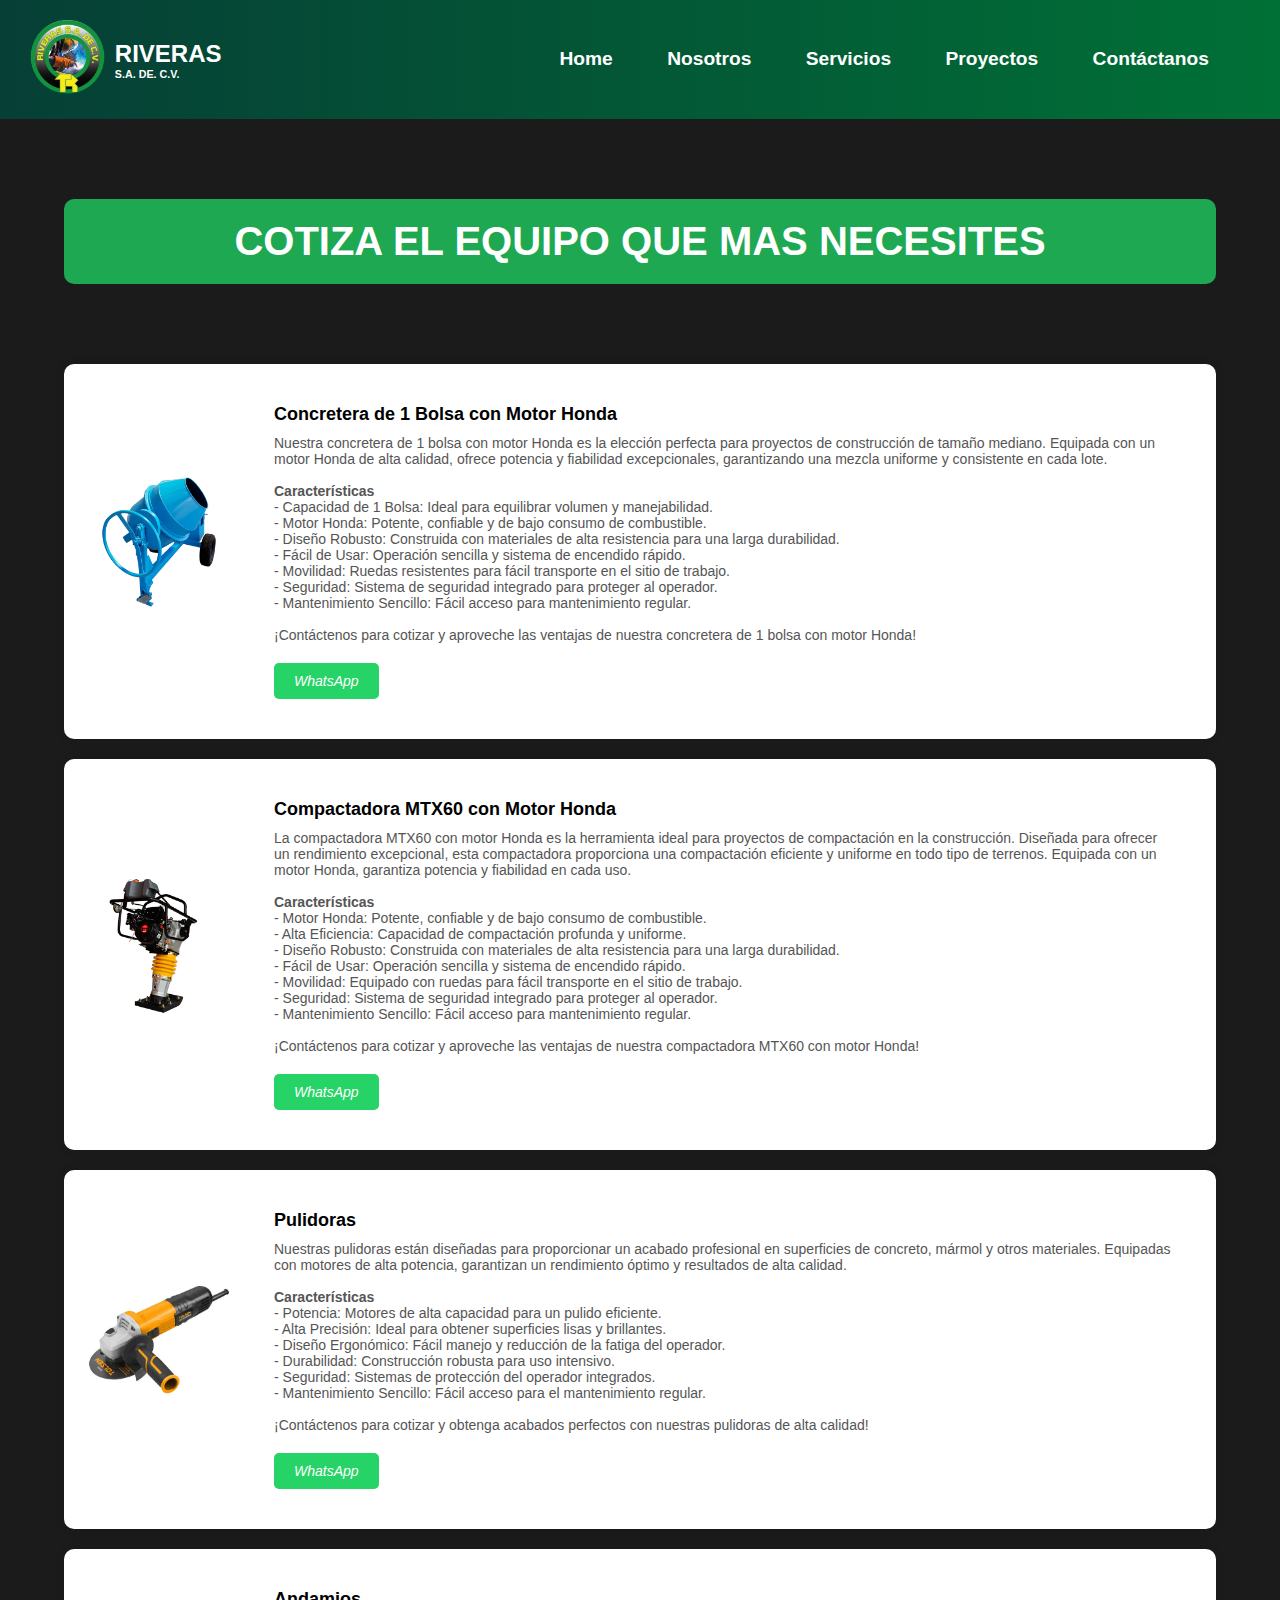
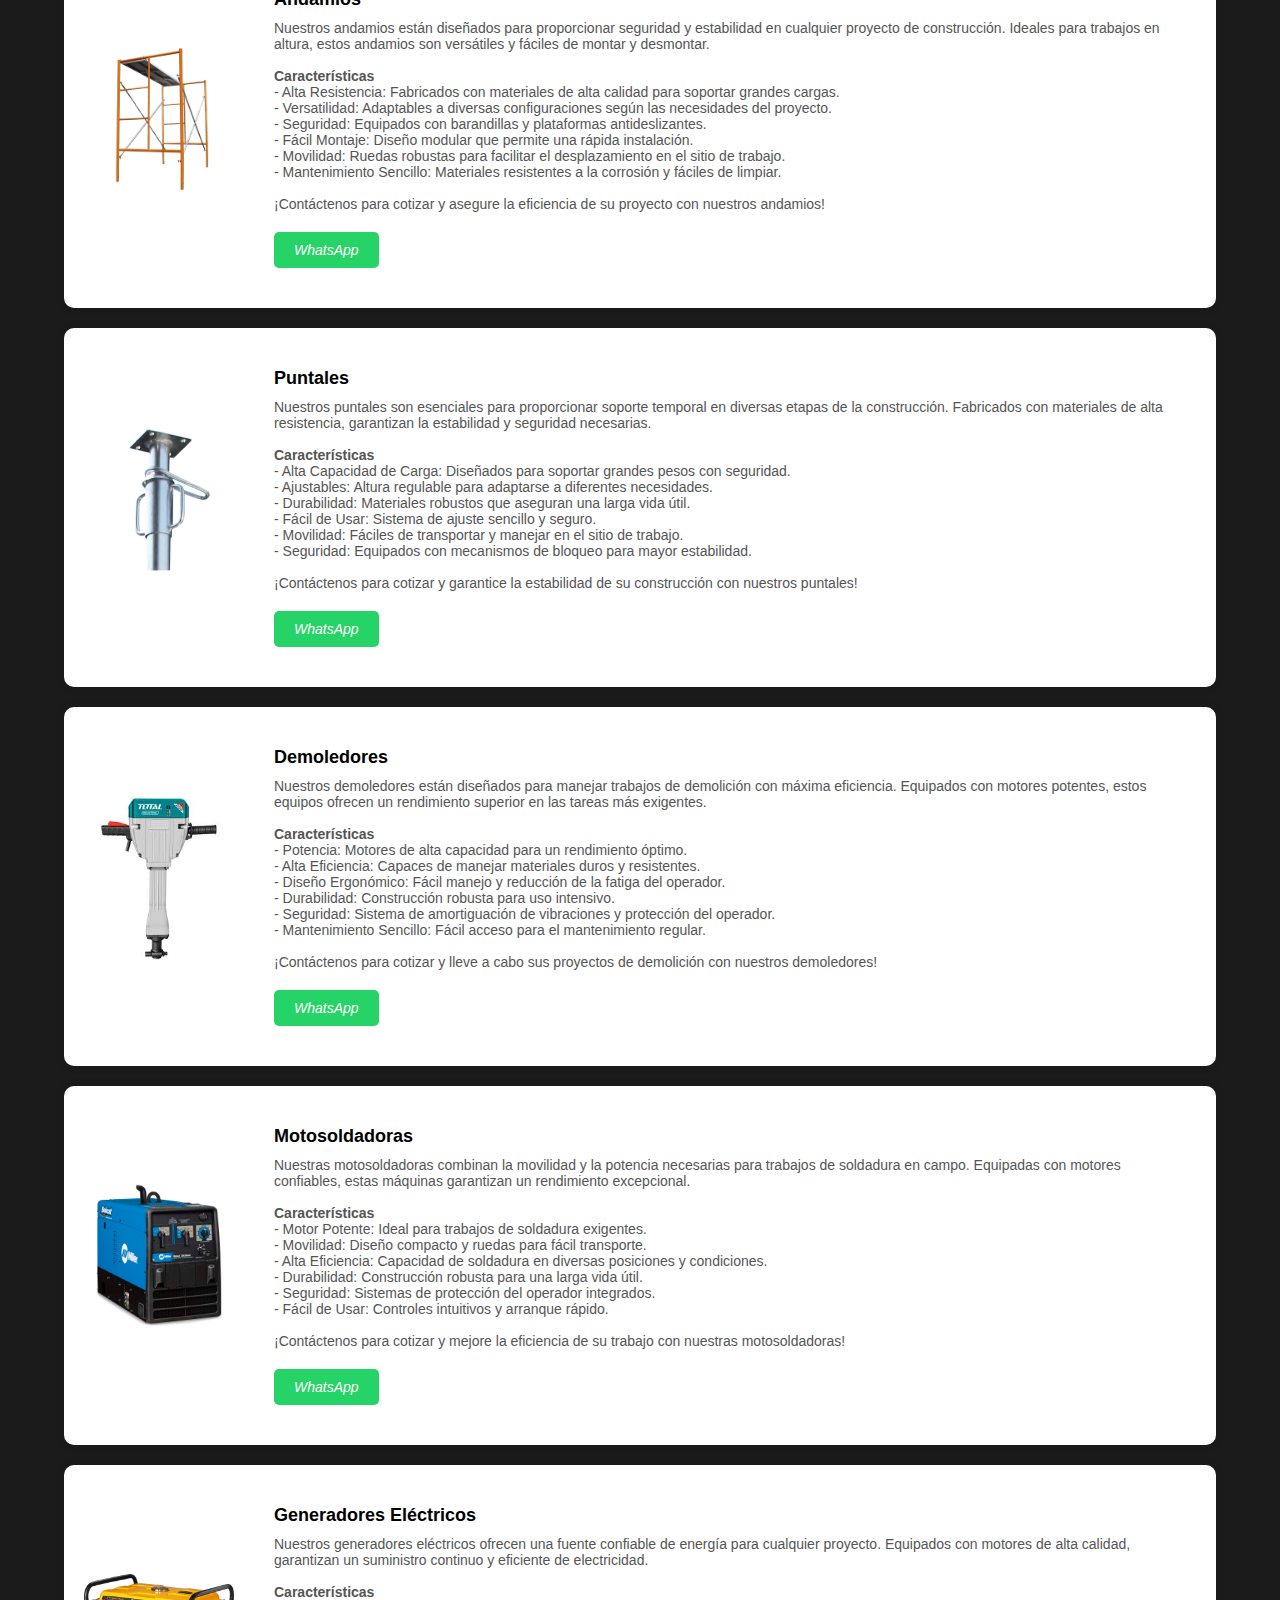
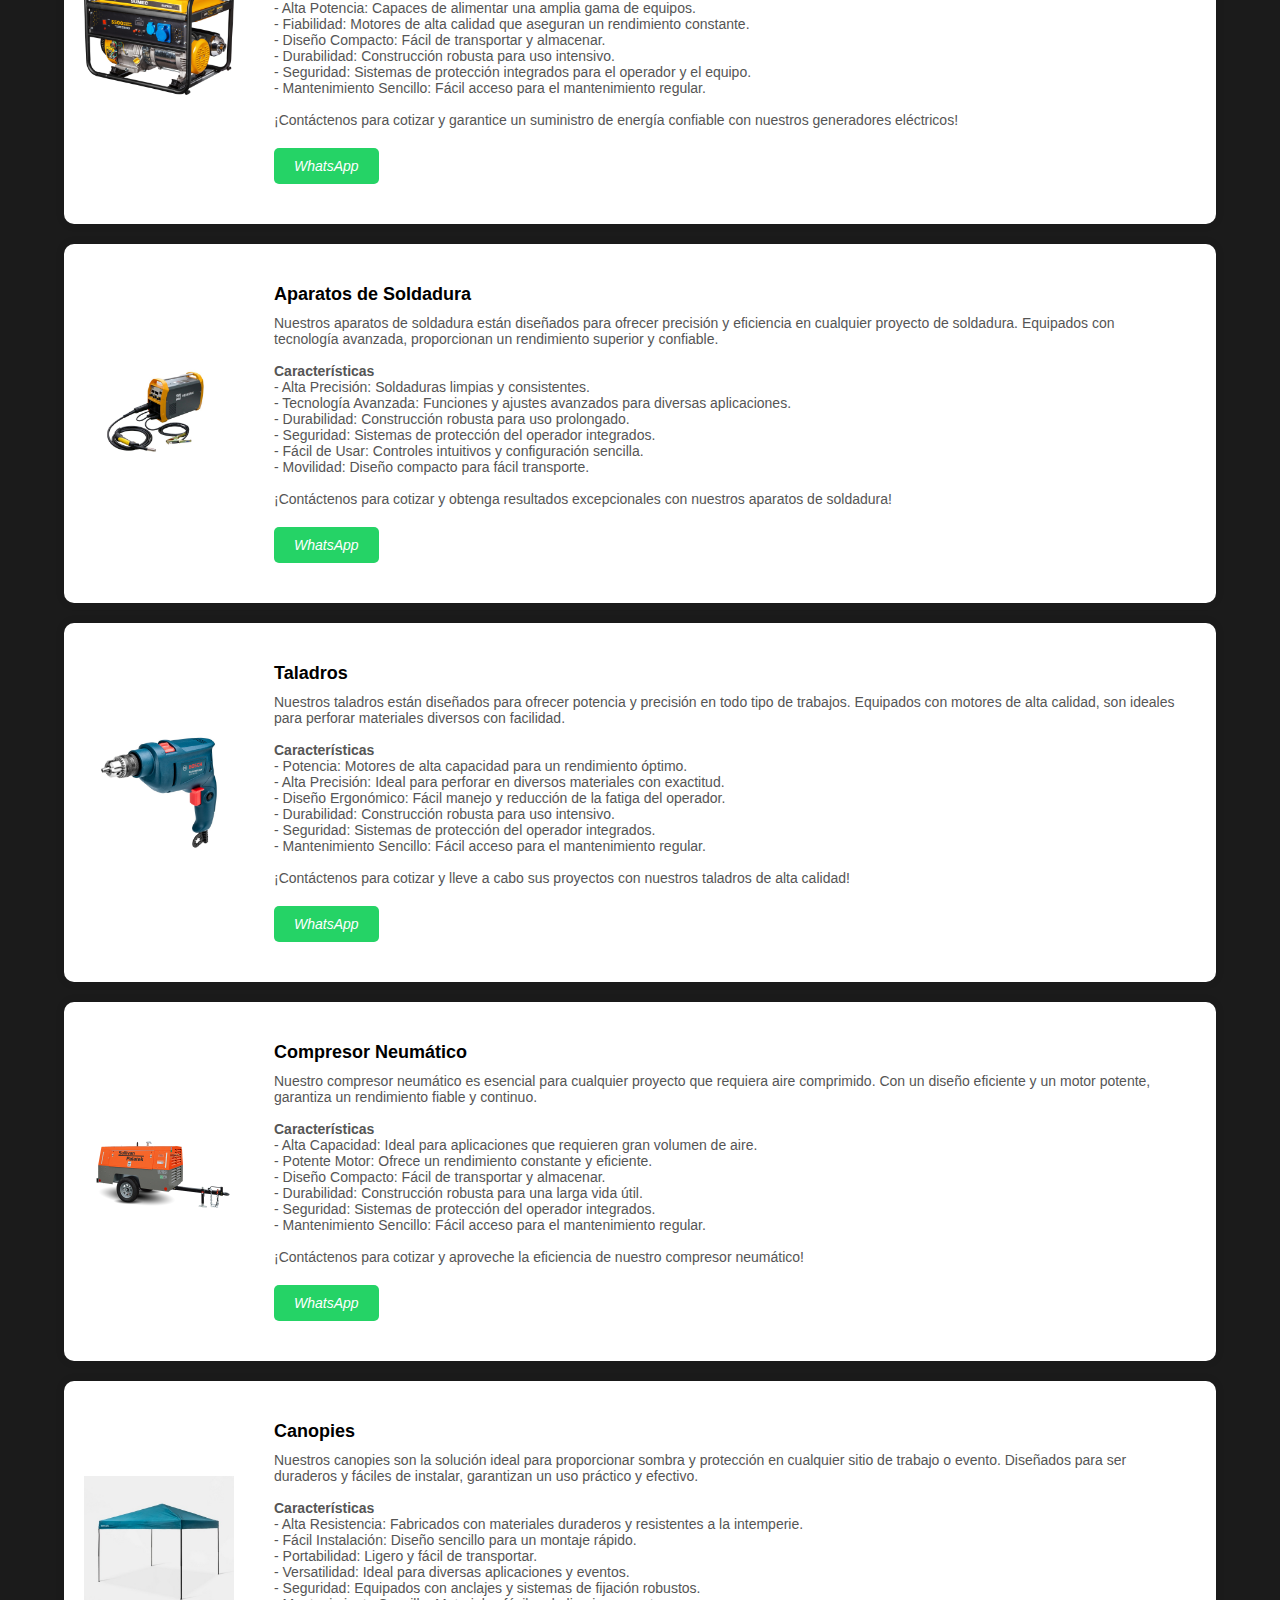
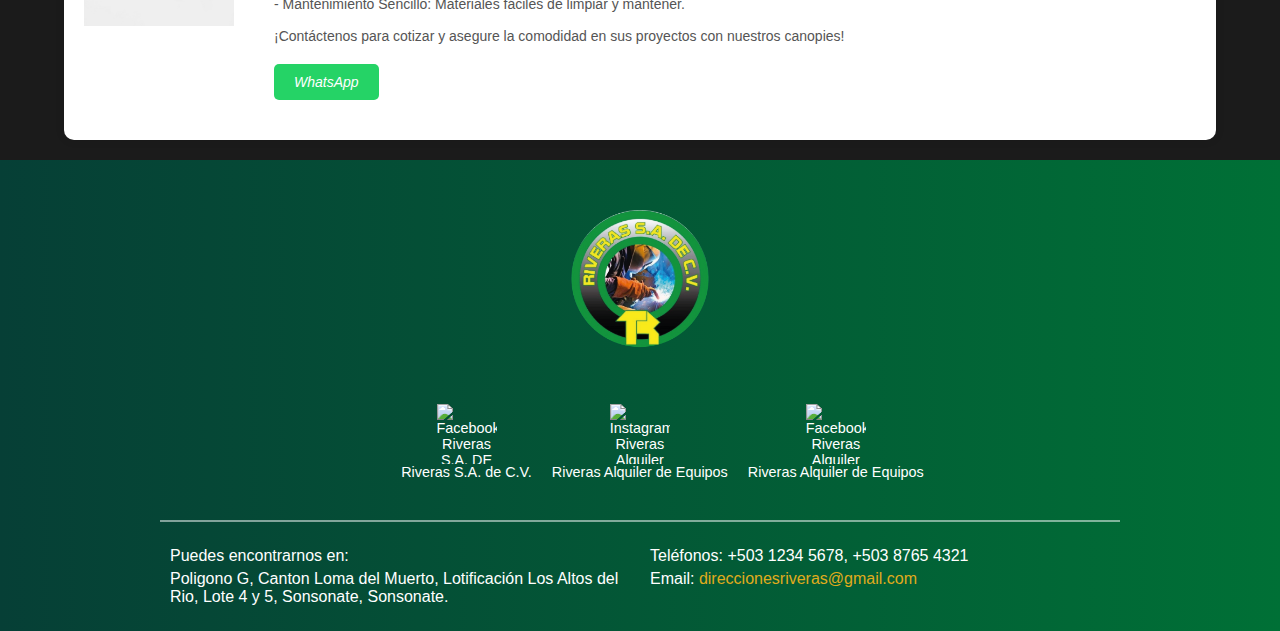
==== Modelo/alquileres.html @ 3aa7b499 "prueba" ====
<!DOCTYPE html>
<html lang="es">
<head>
    <meta charset="UTF-8">
    <meta name="viewport" content="width=device-width, initial-scale=1.0">
    <title>Cotiza el equipo que más necesites</title>
    <link rel="stylesheet" href="/Vista/css/alquileres.css">
    <link rel="stylesheet" href="/Vista/css/navbar&footer.css">
    <script src="https://kit.fontawesome.com/2e0e9e5357.js" crossorigin="anonymous"></script>
</head>
<body>

    <!-- BARRA DE NAVEGACION -->
<header class="header">
    <nav class="navbar">
        <div class="logo-container">
            <a href="/index.html">
                <img src="/Vista/img/logo.png" alt="Logo CR" class="logo">
            </a>
            <div class="nombre_logo">
                <h2 class="nombre_logo_1">RIVERAS</h2>
                <h6 class="nombre_logo_2">S.A. DE. C.V.</h6>
            </div>
        </div>
        <input type="checkbox" id="menu_hamburguesa" class="menu_hamburguesa">
        <label class="labe_hamburguesa" for="menu_hamburguesa">
            <svg xmlns="http://www.w3.org/2000/svg" width="35" height="35" fill="currentColor" class="list_icon" viewBox="0 0 16 16">
                <path fill-rule="evenodd" d="M2.5 12a.5.5 0 0 1 .5-.5h10a.5.5 0 0 1 0 1H3a.5.5 0 0 1-.5-.5zm0-4a.5.5 0 0 1 .5-.5h10a.5.5 0 0 1 0 1H3a.5.5 0 0 1-.5-.5zm0-4a.5.5 0 0 1 .5-.5h10a.5.5 0 0 1 0 1H3a.5.5 0 0 1-.5-.5z"/>
            </svg>
        </label>
        <ul class="ul_links">
            <li class="li_links"><a href="/index.html" class="link">Home</a></li>
            <li class="li_links"><a href="/Modelo/nosotros.html" class="link">Nosotros</a></li>
            <li class="li_links"><a href="/index.html#btservicios" class="link">Servicios</a></li>
            <li class="li_links"><a href="/index.html#btproyectos" class="link">Proyectos</a></li>
            <li class="li_links"><a href="#btfooter" class="link">Contáctanos</a></li>
        </ul>
    </nav>
</header>
<!-- FIN DE BARRA DE NAVEGACION -->

    <div class="container">
        <h1>COTIZA EL EQUIPO QUE MAS NECESITES</h1>

        <div class="card">
            <img src="/Vista/img/concretera.jpg" alt="Imagen Máquina 1">
            <div class="card-content">
                <h2>Concretera de 1 Bolsa con Motor Honda</h2>
                <p> Nuestra concretera de 1 bolsa con motor Honda es la elección perfecta para proyectos de construcción de tamaño mediano. Equipada con un motor Honda de alta calidad, ofrece potencia y fiabilidad excepcionales, garantizando una mezcla uniforme y consistente en cada lote. <br><br>
                    
                    <b>Características</b><br>
                    
                    - Capacidad de 1 Bolsa: Ideal para equilibrar volumen y manejabilidad. <br>
                    - Motor Honda: Potente, confiable y de bajo consumo de combustible. <br>
                    - Diseño Robusto: Construida con materiales de alta resistencia para una larga durabilidad. <br>
                    - Fácil de Usar: Operación sencilla y sistema de encendido rápido. <br>
                    - Movilidad: Ruedas resistentes para fácil transporte en el sitio de trabajo. <br>
                    - Seguridad: Sistema de seguridad integrado para proteger al operador. <br>
                    - Mantenimiento Sencillo: Fácil acceso para mantenimiento regular. <br><br>
                    
                    ¡Contáctenos para cotizar y aproveche las ventajas de nuestra concretera de 1 bolsa con motor Honda!</p>
                <a href="https://wa.link/s5z7ou" class="whatsapp-button"><i class="fa-brands fa-whatsapp"> WhatsApp</i></a>
            </div>
        </div>

        <div class="card">
            <img src="/Vista/img/Compactadora.png" alt="Imagen Máquina 2">
            <div class="card-content">
                <h2>Compactadora MTX60 con Motor Honda</h2>
<p> La compactadora MTX60 con motor Honda es la herramienta ideal para proyectos de compactación en la construcción. Diseñada para ofrecer un rendimiento excepcional, esta compactadora proporciona una compactación eficiente y uniforme en todo tipo de terrenos. Equipada con un motor Honda, garantiza potencia y fiabilidad en cada uso. <br><br>
    
    <b>Características</b><br>
    
    - Motor Honda: Potente, confiable y de bajo consumo de combustible. <br>
    - Alta Eficiencia: Capacidad de compactación profunda y uniforme. <br>
    - Diseño Robusto: Construida con materiales de alta resistencia para una larga durabilidad. <br>
    - Fácil de Usar: Operación sencilla y sistema de encendido rápido. <br>
    - Movilidad: Equipado con ruedas para fácil transporte en el sitio de trabajo. <br>
    - Seguridad: Sistema de seguridad integrado para proteger al operador. <br>
    - Mantenimiento Sencillo: Fácil acceso para mantenimiento regular. <br><br>
    
    ¡Contáctenos para cotizar y aproveche las ventajas de nuestra compactadora MTX60 con motor Honda!</p>

    <a href="https://wa.link/s5z7ou" class="whatsapp-button"><i class="fa-brands fa-whatsapp"> WhatsApp</i></a>
            </div>
        </div>

        <div class="card">
            <img src="/Vista/img/pulidora.jpg" alt="Imagen Máquina 3">
            <div class="card-content">
                <h2>Pulidoras</h2>
<p> Nuestras pulidoras están diseñadas para proporcionar un acabado profesional en superficies de concreto, mármol y otros materiales. Equipadas con motores de alta potencia, garantizan un rendimiento óptimo y resultados de alta calidad. <br><br>
    
    <b>Características</b><br>
    
    - Potencia: Motores de alta capacidad para un pulido eficiente. <br>
    - Alta Precisión: Ideal para obtener superficies lisas y brillantes. <br>
    - Diseño Ergonómico: Fácil manejo y reducción de la fatiga del operador. <br>
    - Durabilidad: Construcción robusta para uso intensivo. <br>
    - Seguridad: Sistemas de protección del operador integrados. <br>
    - Mantenimiento Sencillo: Fácil acceso para el mantenimiento regular. <br><br>
    
    ¡Contáctenos para cotizar y obtenga acabados perfectos con nuestras pulidoras de alta calidad!</p>

    <a href="https://wa.link/s5z7ou" class="whatsapp-button"><i class="fa-brands fa-whatsapp"> WhatsApp</i></a>
            </div>
        </div>

        <div class="card">
            <img src="/Vista/img/andamio.jpg" alt="Imagen Máquina 3">
            <div class="card-content">
                <h2>Andamios</h2>
<p> Nuestros andamios están diseñados para proporcionar seguridad y estabilidad en cualquier proyecto de construcción. Ideales para trabajos en altura, estos andamios son versátiles y fáciles de montar y desmontar. <br><br>
    
    <b>Características</b><br>
    
    - Alta Resistencia: Fabricados con materiales de alta calidad para soportar grandes cargas. <br>
    - Versatilidad: Adaptables a diversas configuraciones según las necesidades del proyecto. <br>
    - Seguridad: Equipados con barandillas y plataformas antideslizantes. <br>
    - Fácil Montaje: Diseño modular que permite una rápida instalación. <br>
    - Movilidad: Ruedas robustas para facilitar el desplazamiento en el sitio de trabajo. <br>
    - Mantenimiento Sencillo: Materiales resistentes a la corrosión y fáciles de limpiar. <br><br>
    
    ¡Contáctenos para cotizar y asegure la eficiencia de su proyecto con nuestros andamios!</p>


    <a href="https://wa.link/s5z7ou" class="whatsapp-button"><i class="fa-brands fa-whatsapp"> WhatsApp</i></a>
            </div>
        </div>

        <div class="card">
            <img src="/Vista/img/puntal.png" alt="Imagen Máquina 3">
            <div class="card-content">
                <h2>Puntales</h2>
<p> Nuestros puntales son esenciales para proporcionar soporte temporal en diversas etapas de la construcción. Fabricados con materiales de alta resistencia, garantizan la estabilidad y seguridad necesarias. <br><br>
    
    <b>Características</b><br>
    
    - Alta Capacidad de Carga: Diseñados para soportar grandes pesos con seguridad. <br>
    - Ajustables: Altura regulable para adaptarse a diferentes necesidades. <br>
    - Durabilidad: Materiales robustos que aseguran una larga vida útil. <br>
    - Fácil de Usar: Sistema de ajuste sencillo y seguro. <br>
    - Movilidad: Fáciles de transportar y manejar en el sitio de trabajo. <br>
    - Seguridad: Equipados con mecanismos de bloqueo para mayor estabilidad. <br><br>
    
    ¡Contáctenos para cotizar y garantice la estabilidad de su construcción con nuestros puntales!</p>


    <a href="https://wa.link/s5z7ou" class="whatsapp-button"><i class="fa-brands fa-whatsapp"> WhatsApp</i></a>
            </div>
        </div>

        <div class="card">
            <img src="/Vista/img/demoledor.jpg" alt="Imagen Máquina 3">
            <div class="card-content">
                <h2>Demoledores</h2>
<p> Nuestros demoledores están diseñados para manejar trabajos de demolición con máxima eficiencia. Equipados con motores potentes, estos equipos ofrecen un rendimiento superior en las tareas más exigentes. <br><br>
    
    <b>Características</b><br>
    
    - Potencia: Motores de alta capacidad para un rendimiento óptimo. <br>
    - Alta Eficiencia: Capaces de manejar materiales duros y resistentes. <br>
    - Diseño Ergonómico: Fácil manejo y reducción de la fatiga del operador. <br>
    - Durabilidad: Construcción robusta para uso intensivo. <br>
    - Seguridad: Sistema de amortiguación de vibraciones y protección del operador. <br>
    - Mantenimiento Sencillo: Fácil acceso para el mantenimiento regular. <br><br>
    
    ¡Contáctenos para cotizar y lleve a cabo sus proyectos de demolición con nuestros demoledores!</p>


    <a href="https://wa.link/s5z7ou" class="whatsapp-button"><i class="fa-brands fa-whatsapp"> WhatsApp</i></a>
            </div>
        </div>

        <div class="card">
            <img src="/Vista/img/motosoldadora.jpg" alt="Imagen Máquina 3">
            <div class="card-content">
                <h2>Motosoldadoras</h2>
<p> Nuestras motosoldadoras combinan la movilidad y la potencia necesarias para trabajos de soldadura en campo. Equipadas con motores confiables, estas máquinas garantizan un rendimiento excepcional. <br><br>
    
    <b>Características</b><br>
    
    - Motor Potente: Ideal para trabajos de soldadura exigentes. <br>
    - Movilidad: Diseño compacto y ruedas para fácil transporte. <br>
    - Alta Eficiencia: Capacidad de soldadura en diversas posiciones y condiciones. <br>
    - Durabilidad: Construcción robusta para una larga vida útil. <br>
    - Seguridad: Sistemas de protección del operador integrados. <br>
    - Fácil de Usar: Controles intuitivos y arranque rápido. <br><br>
    
    ¡Contáctenos para cotizar y mejore la eficiencia de su trabajo con nuestras motosoldadoras!</p>


    <a href="https://wa.link/s5z7ou" class="whatsapp-button"><i class="fa-brands fa-whatsapp"> WhatsApp</i></a>
            </div>
        </div>

        <div class="card">
            <img src="/Vista/img/generadorelectrico.jpg" alt="Imagen Máquina 3">
            <div class="card-content">
                <h2>Generadores Eléctricos</h2>
<p> Nuestros generadores eléctricos ofrecen una fuente confiable de energía para cualquier proyecto. Equipados con motores de alta calidad, garantizan un suministro continuo y eficiente de electricidad. <br><br>
    
    <b>Características</b><br>
    
    - Alta Potencia: Capaces de alimentar una amplia gama de equipos. <br>
    - Fiabilidad: Motores de alta calidad que aseguran un rendimiento constante. <br>
    - Diseño Compacto: Fácil de transportar y almacenar. <br>
    - Durabilidad: Construcción robusta para uso intensivo. <br>
    - Seguridad: Sistemas de protección integrados para el operador y el equipo. <br>
    - Mantenimiento Sencillo: Fácil acceso para el mantenimiento regular. <br><br>
    
    ¡Contáctenos para cotizar y garantice un suministro de energía confiable con nuestros generadores eléctricos!</p>


    <a href="https://wa.link/s5z7ou" class="whatsapp-button"><i class="fa-brands fa-whatsapp"> WhatsApp</i></a>
            </div>
        </div>

        <div class="card">
            <img src="/Vista/img/aparatodesoldadura.jpg" alt="Imagen Máquina 3">
            <div class="card-content">
                <h2>Aparatos de Soldadura</h2>
<p> Nuestros aparatos de soldadura están diseñados para ofrecer precisión y eficiencia en cualquier proyecto de soldadura. Equipados con tecnología avanzada, proporcionan un rendimiento superior y confiable. <br><br>
    
    <b>Características</b><br>
    
    - Alta Precisión: Soldaduras limpias y consistentes. <br>
    - Tecnología Avanzada: Funciones y ajustes avanzados para diversas aplicaciones. <br>
    - Durabilidad: Construcción robusta para uso prolongado. <br>
    - Seguridad: Sistemas de protección del operador integrados. <br>
    - Fácil de Usar: Controles intuitivos y configuración sencilla. <br>
    - Movilidad: Diseño compacto para fácil transporte. <br><br>
    
    ¡Contáctenos para cotizar y obtenga resultados excepcionales con nuestros aparatos de soldadura!</p>


    <a href="https://wa.link/s5z7ou" class="whatsapp-button"><i class="fa-brands fa-whatsapp"> WhatsApp</i></a>
            </div>
        </div>

        <div class="card">
            <img src="/Vista/img/taladro.jpg" alt="Imagen Máquina 3">
            <div class="card-content">
                <h2>Taladros</h2>
<p> Nuestros taladros están diseñados para ofrecer potencia y precisión en todo tipo de trabajos. Equipados con motores de alta calidad, son ideales para perforar materiales diversos con facilidad. <br><br>
    
    <b>Características</b><br>
    
    - Potencia: Motores de alta capacidad para un rendimiento óptimo. <br>
    - Alta Precisión: Ideal para perforar en diversos materiales con exactitud. <br>
    - Diseño Ergonómico: Fácil manejo y reducción de la fatiga del operador. <br>
    - Durabilidad: Construcción robusta para uso intensivo. <br>
    - Seguridad: Sistemas de protección del operador integrados. <br>
    - Mantenimiento Sencillo: Fácil acceso para el mantenimiento regular. <br><br>
    
    ¡Contáctenos para cotizar y lleve a cabo sus proyectos con nuestros taladros de alta calidad!</p>


    <a href="https://wa.link/s5z7ou" class="whatsapp-button"><i class="fa-brands fa-whatsapp"> WhatsApp</i></a>
            </div>
        </div>

        <div class="card">
            <img src="/Vista/img/compresorneumatico.jpg" alt="Imagen Máquina 3">
            <div class="card-content">
                <h2>Compresor Neumático</h2>
<p> Nuestro compresor neumático es esencial para cualquier proyecto que requiera aire comprimido. Con un diseño eficiente y un motor potente, garantiza un rendimiento fiable y continuo. <br><br>
    
    <b>Características</b><br>
    
    - Alta Capacidad: Ideal para aplicaciones que requieren gran volumen de aire. <br>
    - Potente Motor: Ofrece un rendimiento constante y eficiente. <br>
    - Diseño Compacto: Fácil de transportar y almacenar. <br>
    - Durabilidad: Construcción robusta para una larga vida útil. <br>
    - Seguridad: Sistemas de protección del operador integrados. <br>
    - Mantenimiento Sencillo: Fácil acceso para el mantenimiento regular. <br><br>
    
    ¡Contáctenos para cotizar y aproveche la eficiencia de nuestro compresor neumático!</p>


    <a href="https://wa.link/s5z7ou" class="whatsapp-button"><i class="fa-brands fa-whatsapp"> WhatsApp</i></a>
            </div>
        </div>

        <div class="card">
            <img src="/Vista/img/canopy.jpg" alt="Imagen Máquina 3">
            <div class="card-content">
                <h2>Canopies</h2>
<p> Nuestros canopies son la solución ideal para proporcionar sombra y protección en cualquier sitio de trabajo o evento. Diseñados para ser duraderos y fáciles de instalar, garantizan un uso práctico y efectivo. <br><br>
    
    <b>Características</b><br>
    
    - Alta Resistencia: Fabricados con materiales duraderos y resistentes a la intemperie. <br>
    - Fácil Instalación: Diseño sencillo para un montaje rápido. <br>
    - Portabilidad: Ligero y fácil de transportar. <br>
    - Versatilidad: Ideal para diversas aplicaciones y eventos. <br>
    - Seguridad: Equipados con anclajes y sistemas de fijación robustos. <br>
    - Mantenimiento Sencillo: Materiales fáciles de limpiar y mantener. <br><br>
    
    ¡Contáctenos para cotizar y asegure la comodidad en sus proyectos con nuestros canopies!</p>


    <a href="https://wa.link/s5z7ou" class="whatsapp-button"><i class="fa-brands fa-whatsapp"> WhatsApp</i></a>
            </div>
        </div>

    </div>

    <!-- FOOTER -->
<footer id="btfooter" class="footer">
    <div class="footer-container">
        <div class="footer-logo">
            <img src="/Vista/img/logo.png" alt="Logo de la Empresa">
        </div>
        <div class="footer-social">
            <a href="https://www.facebook.com/profile.php?id=100083437266198" target="_blank" class="social-link">
                <img src="https://img.icons8.com/fluent/48/000000/facebook-new.png" alt="Facebook Riveras S.A. DE C.V." class="social-icon">
                <span>Riveras S.A. de C.V.</span>
            </a>
            <a href="https://www.instagram.com/equiporiveras.sv/" target="_blank" class="social-link">
                <img src="https://img.icons8.com/fluent/48/000000/instagram-new.png" alt="Instagram Riveras Alquiler de Equipos" class="social-icon">
                <span>Riveras Alquiler de Equipos</span>
            </a>
            <a href="https://www.facebook.com/profile.php?id=100063770133255" target="_blank" class="social-link">
                <img src="https://img.icons8.com/fluent/48/000000/facebook-new.png" alt="Facebook Riveras Alquiler de Equipos" class="social-icon">
                <span>Riveras Alquiler de Equipos</span>
            </a>
            
        </div>
        <div class="footer-divider"></div>
        <div class="footer-contact">
            <div class="footer-address">
                <p>Puedes encontrarnos en:</p>
                <p>Poligono G, Canton Loma del Muerto, Lotificación Los Altos del Rio, Lote 4 y 5, Sonsonate, Sonsonate.</p>
            </div>
            <div class="footer-contact-info">
                <p>Teléfonos: +503 1234 5678, +503 8765 4321</p>
                <p>Email: <a href="mailto:direccionesriveras@gmail.com">direccionesriveras@gmail.com</a></p>
            </div>
        </div>
    </div>
</footer>
<!-- FIN DEL FOOTER -->

    <script src="/Controlador/alquileres.js"></script>
</body>
</html>
---- Vista/css/alquileres.css ----
* {
    box-sizing: border-box;
    margin: 0;
    padding: 0;
    font-family: Arial, sans-serif;
}

.li_links{
    margin-top: -15px;
}

body {
    background-color: rgb(27, 27, 27);
}

.container {
    width: 90%;
    max-width: 1200px;
    margin: auto;
    text-align: center;
}

h1 {
    margin-top: 80px;
    margin-bottom: 80px;
    font-size: 24px;
    color: #ffffff;
    font-size: 40px;
    font-family: 'Franklin Gothic Medium', 'Arial Narrow', Arial, sans-serif;
    background-color: #1DA851;
    padding: 20px;
    border-radius: 10px;
}

.card {
    background-color: #ffffff;
    margin: 20px 0;
    display: flex;
    flex-direction: column;
    align-items: center;
    padding: 20px;
    box-shadow: 0 0 10px rgba(0, 0, 0, 0.1);
    border-radius: 10px;
}

.card img {
    max-width: 100%;
    height: auto;
    margin-bottom: 20px;
}

.card-content {
    text-align: justify;
    width: 100%;
    margin: 20px;

}

.card-content h2 {
    margin-bottom: 10px;
    font-size: 18px;
}

.card-content p {
    margin-bottom: 20px;
    font-size: 14px;
    color: #555;
}

.whatsapp-button {
    display: inline-flex;
    align-items: center;
    background-color: #25D366;
    color: white;
    padding: 10px 20px;
    text-decoration: none;
    border-radius: 5px;
    font-size: 14px;
    transition: background-color 0.3s ease;
}

.whatsapp-button img {
    margin-left: 10px;
    height: 20px;
    width: 20px;
}

.whatsapp-button:hover {
    background-color: #1DA851;
}

@media (min-width: 768px) {
    .card {
        flex-direction: row;
    }

    .card img {
        max-width: 150px;
        margin-right: 20px;
    }

    .card-content {
        text-align: left;
        width: auto;
    }
}
---- Vista/css/navbar&footer.css ----
/* BARRA DE NAVEGACION */
header {
    background: linear-gradient(to right, #063f36, #007036);
    background-size: cover;
    text-align: center;
    padding: 20px 0;
}

.navbar {
    display: flex;
    justify-content: space-between;
    align-items: center;
    flex-wrap: wrap;
    padding: 0 var(--padding_left_right);
    position: relative;
}

.logo-container {
    display: flex;
    align-items: center;
}

.logo {
    height: 75px;
    margin-right: 10px;
    margin-left: 30px;
}

.nombre_logo {
    display: flex;
    flex-direction: column;
    align-items: flex-start;
}

.nombre_logo_1, .nombre_logo_2 {
    font-family: 'Franklin Gothic Medium', 'Arial Narrow', Arial, sans-serif;
    color: white;
    margin: 0;
}

.list_icon{
    margin-right: 40px;
    color: white;
}
.menu_hamburguesa {
    display: none;
}

.menu_hamburguesa:checked ~ .ul_links {
    height: 100vh; 
    background-color: rgba(0, 0, 0, 0.8); 
    position: fixed; 
    top: 0;
    left: 0;
    width: 100%;
    z-index: 1000; 
    display: flex;
    flex-direction: column;
    justify-content: center;
    align-items: center;
    gap: 3rem;
    overflow: hidden; 
    transition: all .3s;
}

.labe_hamburguesa {
    display: none;
    cursor: pointer;
    z-index: 1001; 
}

.ul_links {
    display: flex;
    flex-direction: row;
    justify-content: center;
    align-items: center;
    gap: 2rem;
    margin-right: 60px;
    margin-top: 15px;
    transition: all .3s;
}

.li_links {
    list-style: none;
}

.link {
    font-size: 1.2rem;
    color: white;
    font-weight: bold;
    text-decoration: none;
    padding: .2rem .7rem;
    transition: all .3s;
}

.link:hover {
    background-color: rgb(43, 43, 43);
    padding: 15px;
    border-radius: 12px;
}

@media (max-width: 957px) {
    .labe_hamburguesa {
        display: block;
    }
    
    .ul_links {
        position: absolute;
        top: var(--altura_header);
        left: 0;
        width: 100%;
        height: 0;
        flex-direction: column;
        justify-content: center;
        align-items: center;
        gap: 3rem;
        margin-right: 0;
        margin-top: 0;
        overflow: hidden;
    }

    .menu_hamburguesa:checked ~ .labe_hamburguesa + .ul_links {
        height: 100vh; 
        background-color: rgba(0, 0, 0, 0.8); 
        position: fixed; 
        top: 0;
        left: 0;
        width: 100%;
        z-index: 1000; 
        display: flex;
        flex-direction: column;
        justify-content: center;
        align-items: center;
        gap: 3rem;
        overflow: hidden; 
        transition: all .3s;
    }

    .link {
        font-size: 3em;
    }
}

@media (max-width: 480px) {
    .logo {
        height: 40px;
    }

    .nombre_logo_1 {
        font-size: 1.2em;
    }

    .nombre_logo_2 {
        font-size: 0.6em;
    }
}
/* FIN DE BARRA DE NAVEGACION */

/* FOOTER */
.footer {
    background: linear-gradient(to right, #063f36, #007036);
    color: white;
    padding: 20px 0;
    text-align: center;
    font-family: Arial, sans-serif;
}

.footer-container {
    display: flex;
    flex-direction: column;
    align-items: center;
    max-width: 1200px;
    margin: 0 auto;
}

.footer-logo img {
    height: 140px;
    width: auto;
    margin-bottom: 50px;
    margin-top: 30px;

}

.footer-social {
    display: flex;
    justify-content: center;
    gap: 20px;
    margin-bottom: 20px;
    margin-left: 45px;
}

.social-link {
    display: flex;
    flex-direction: column;
    align-items: center;
    color: white;
    text-decoration: none;
    font-size: 0.9em;
}

.social-icon {
    height: 60px;
    width: 60px;
    transition: transform 0.3s;
}

.social-link:hover .social-icon {
    transform: scale(1.2);
}

.footer-divider {
    width: 80%;
    border: 1px solid rgba(255, 255, 255, 0.5);
    margin: 20px 0;
}

.footer-contact {
    display: flex;
    justify-content: space-between;
    width: 80%;
    text-align: left;
}

.footer-contact div {
    flex: 1;
    margin: 0 10px;
}

.footer-contact p {
    margin: 5px 0;
}

.footer-contact a {
    color: #e0ac1c;
    text-decoration: none;
    transition: color 0.3s;
}

.footer-contact a:hover {
    color: #ffd700;
}

.footer-contact img {
    vertical-align: middle;
    margin-right: 8px;
}

@media (max-width: 768px) {
    .footer-contact {
        flex-direction: column;
        text-align: center;
    }

    .footer-contact div {
        margin: 10px 0;
    }
}

@media (max-width: 480px) {
    .social-icon {
        height: 45px;
        width: 45px;
    }
}
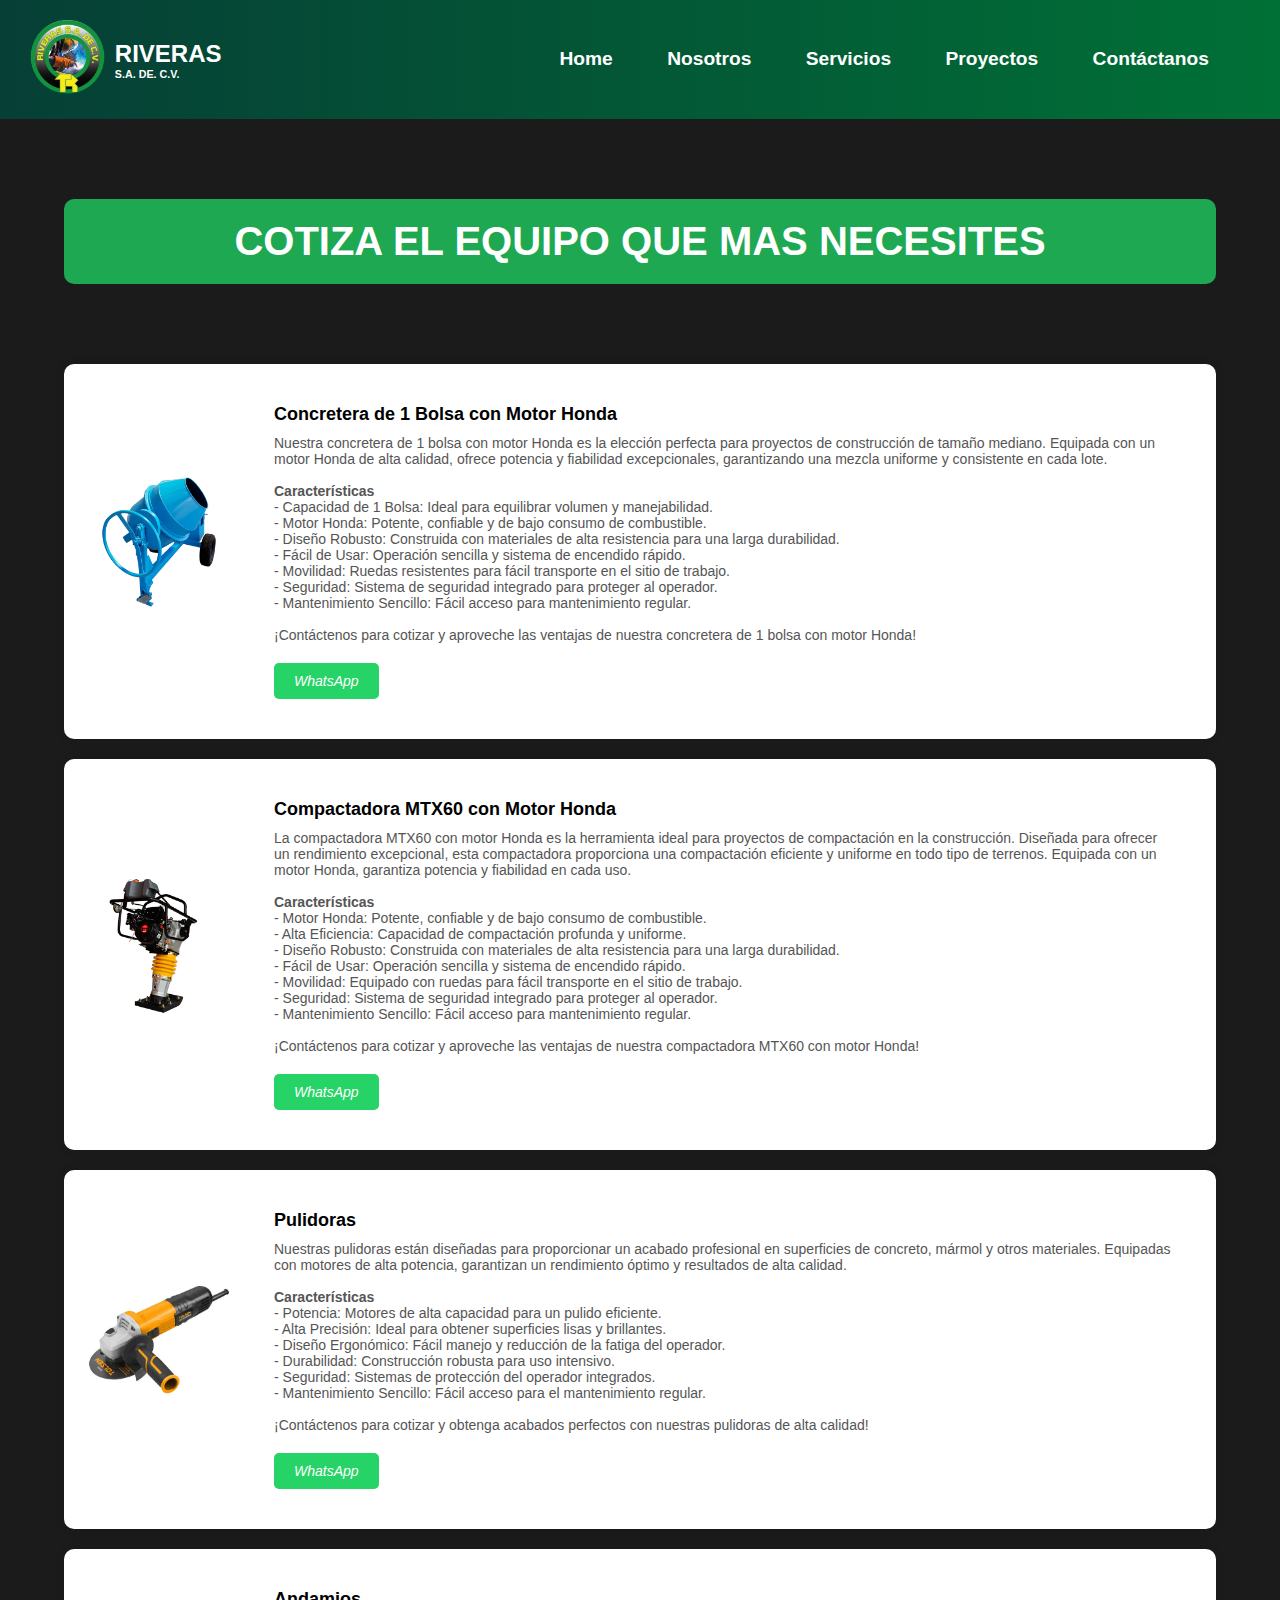
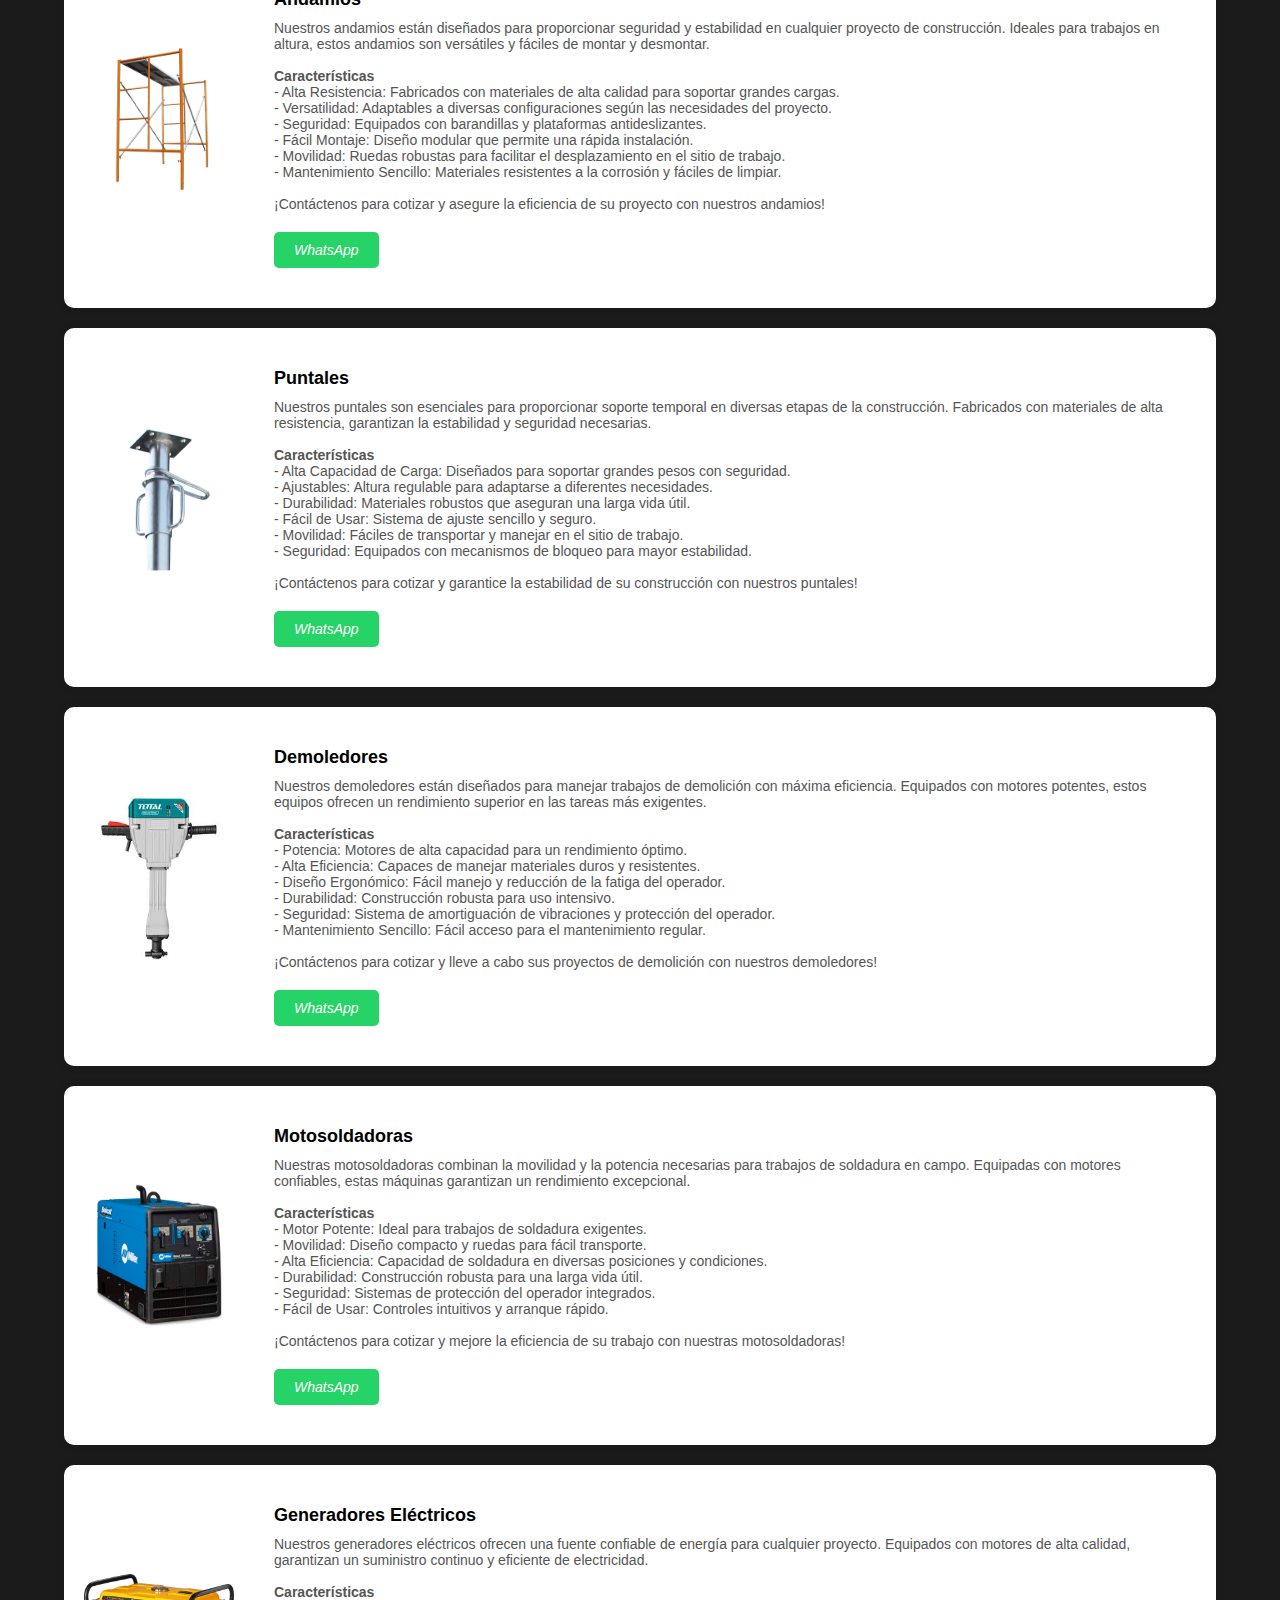
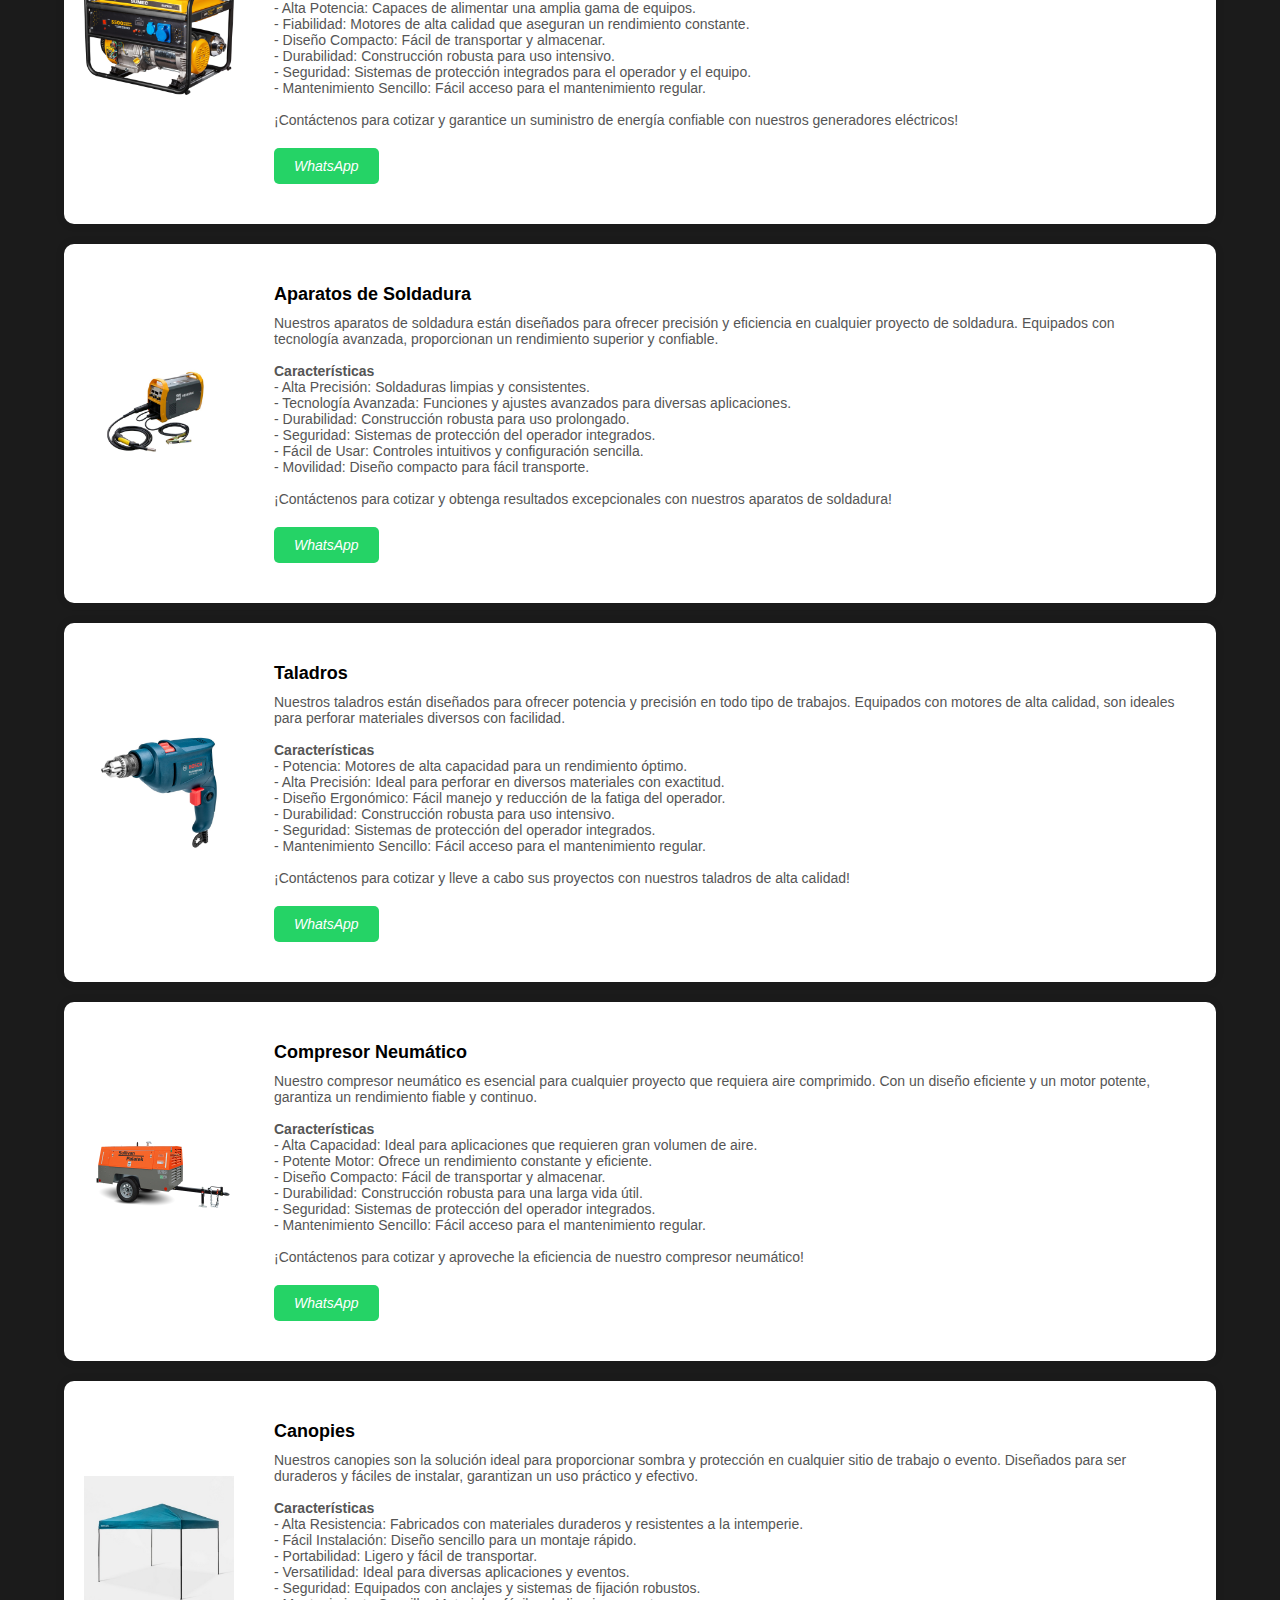
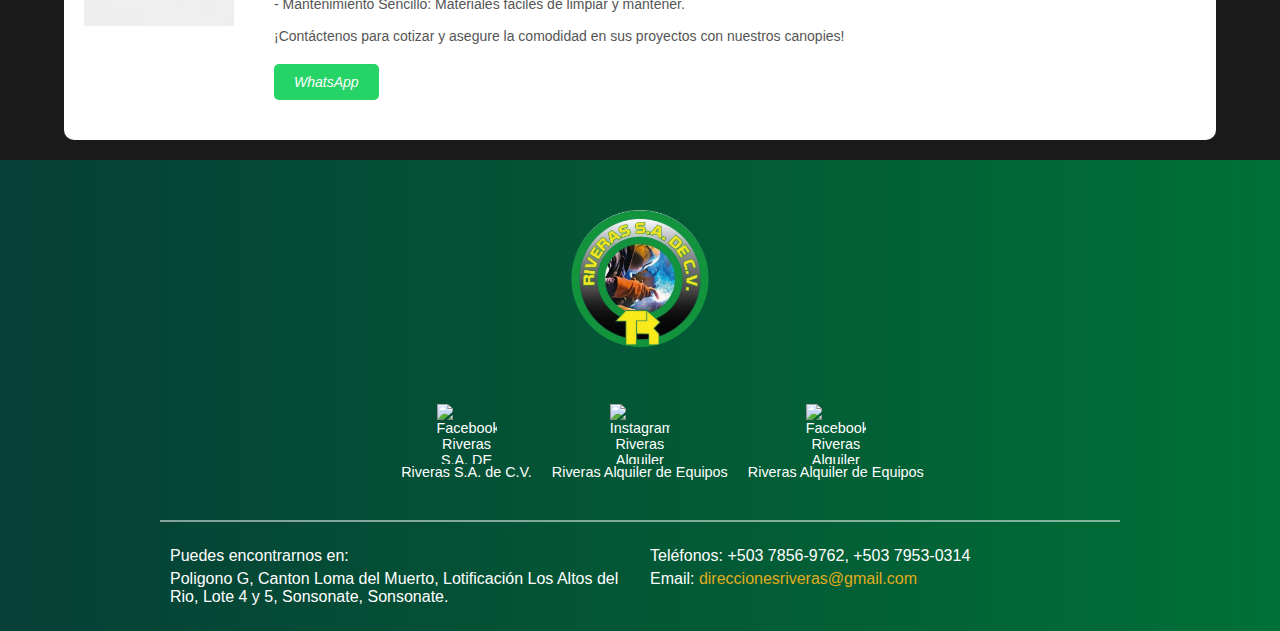
==== commit 6c9365ec: "numeros" ====
--- a/Modelo/alquileres.html
+++ b/Modelo/alquileres.html
@@ -1,347 +1,347 @@
-<!DOCTYPE html>
-<html lang="es">
-<head>
-    <meta charset="UTF-8">
-    <meta name="viewport" content="width=device-width, initial-scale=1.0">
-    <title>Cotiza el equipo que más necesites</title>
-    <link rel="stylesheet" href="/Vista/css/alquileres.css">
-    <link rel="stylesheet" href="/Vista/css/navbar&footer.css">
-    <script src="https://kit.fontawesome.com/2e0e9e5357.js" crossorigin="anonymous"></script>
-</head>
-<body>
-
-    <!-- BARRA DE NAVEGACION -->
-<header class="header">
-    <nav class="navbar">
-        <div class="logo-container">
-            <a href="/index.html">
-                <img src="/Vista/img/logo.png" alt="Logo CR" class="logo">
-            </a>
-            <div class="nombre_logo">
-                <h2 class="nombre_logo_1">RIVERAS</h2>
-                <h6 class="nombre_logo_2">S.A. DE. C.V.</h6>
-            </div>
-        </div>
-        <input type="checkbox" id="menu_hamburguesa" class="menu_hamburguesa">
-        <label class="labe_hamburguesa" for="menu_hamburguesa">
-            <svg xmlns="http://www.w3.org/2000/svg" width="35" height="35" fill="currentColor" class="list_icon" viewBox="0 0 16 16">
-                <path fill-rule="evenodd" d="M2.5 12a.5.5 0 0 1 .5-.5h10a.5.5 0 0 1 0 1H3a.5.5 0 0 1-.5-.5zm0-4a.5.5 0 0 1 .5-.5h10a.5.5 0 0 1 0 1H3a.5.5 0 0 1-.5-.5zm0-4a.5.5 0 0 1 .5-.5h10a.5.5 0 0 1 0 1H3a.5.5 0 0 1-.5-.5z"/>
-            </svg>
-        </label>
-        <ul class="ul_links">
-            <li class="li_links"><a href="/index.html" class="link">Home</a></li>
-            <li class="li_links"><a href="/Modelo/nosotros.html" class="link">Nosotros</a></li>
-            <li class="li_links"><a href="/index.html#btservicios" class="link">Servicios</a></li>
-            <li class="li_links"><a href="/index.html#btproyectos" class="link">Proyectos</a></li>
-            <li class="li_links"><a href="#btfooter" class="link">Contáctanos</a></li>
-        </ul>
-    </nav>
-</header>
-<!-- FIN DE BARRA DE NAVEGACION -->
-
-    <div class="container">
-        <h1>COTIZA EL EQUIPO QUE MAS NECESITES</h1>
-
-        <div class="card">
-            <img src="/Vista/img/concretera.jpg" alt="Imagen Máquina 1">
-            <div class="card-content">
-                <h2>Concretera de 1 Bolsa con Motor Honda</h2>
-                <p> Nuestra concretera de 1 bolsa con motor Honda es la elección perfecta para proyectos de construcción de tamaño mediano. Equipada con un motor Honda de alta calidad, ofrece potencia y fiabilidad excepcionales, garantizando una mezcla uniforme y consistente en cada lote. <br><br>
-                    
-                    <b>Características</b><br>
-                    
-                    - Capacidad de 1 Bolsa: Ideal para equilibrar volumen y manejabilidad. <br>
-                    - Motor Honda: Potente, confiable y de bajo consumo de combustible. <br>
-                    - Diseño Robusto: Construida con materiales de alta resistencia para una larga durabilidad. <br>
-                    - Fácil de Usar: Operación sencilla y sistema de encendido rápido. <br>
-                    - Movilidad: Ruedas resistentes para fácil transporte en el sitio de trabajo. <br>
-                    - Seguridad: Sistema de seguridad integrado para proteger al operador. <br>
-                    - Mantenimiento Sencillo: Fácil acceso para mantenimiento regular. <br><br>
-                    
-                    ¡Contáctenos para cotizar y aproveche las ventajas de nuestra concretera de 1 bolsa con motor Honda!</p>
-                <a href="https://wa.link/s5z7ou" class="whatsapp-button"><i class="fa-brands fa-whatsapp"> WhatsApp</i></a>
-            </div>
-        </div>
-
-        <div class="card">
-            <img src="/Vista/img/Compactadora.png" alt="Imagen Máquina 2">
-            <div class="card-content">
-                <h2>Compactadora MTX60 con Motor Honda</h2>
-<p> La compactadora MTX60 con motor Honda es la herramienta ideal para proyectos de compactación en la construcción. Diseñada para ofrecer un rendimiento excepcional, esta compactadora proporciona una compactación eficiente y uniforme en todo tipo de terrenos. Equipada con un motor Honda, garantiza potencia y fiabilidad en cada uso. <br><br>
-    
-    <b>Características</b><br>
-    
-    - Motor Honda: Potente, confiable y de bajo consumo de combustible. <br>
-    - Alta Eficiencia: Capacidad de compactación profunda y uniforme. <br>
-    - Diseño Robusto: Construida con materiales de alta resistencia para una larga durabilidad. <br>
-    - Fácil de Usar: Operación sencilla y sistema de encendido rápido. <br>
-    - Movilidad: Equipado con ruedas para fácil transporte en el sitio de trabajo. <br>
-    - Seguridad: Sistema de seguridad integrado para proteger al operador. <br>
-    - Mantenimiento Sencillo: Fácil acceso para mantenimiento regular. <br><br>
-    
-    ¡Contáctenos para cotizar y aproveche las ventajas de nuestra compactadora MTX60 con motor Honda!</p>
-
-    <a href="https://wa.link/s5z7ou" class="whatsapp-button"><i class="fa-brands fa-whatsapp"> WhatsApp</i></a>
-            </div>
-        </div>
-
-        <div class="card">
-            <img src="/Vista/img/pulidora.jpg" alt="Imagen Máquina 3">
-            <div class="card-content">
-                <h2>Pulidoras</h2>
-<p> Nuestras pulidoras están diseñadas para proporcionar un acabado profesional en superficies de concreto, mármol y otros materiales. Equipadas con motores de alta potencia, garantizan un rendimiento óptimo y resultados de alta calidad. <br><br>
-    
-    <b>Características</b><br>
-    
-    - Potencia: Motores de alta capacidad para un pulido eficiente. <br>
-    - Alta Precisión: Ideal para obtener superficies lisas y brillantes. <br>
-    - Diseño Ergonómico: Fácil manejo y reducción de la fatiga del operador. <br>
-    - Durabilidad: Construcción robusta para uso intensivo. <br>
-    - Seguridad: Sistemas de protección del operador integrados. <br>
-    - Mantenimiento Sencillo: Fácil acceso para el mantenimiento regular. <br><br>
-    
-    ¡Contáctenos para cotizar y obtenga acabados perfectos con nuestras pulidoras de alta calidad!</p>
-
-    <a href="https://wa.link/s5z7ou" class="whatsapp-button"><i class="fa-brands fa-whatsapp"> WhatsApp</i></a>
-            </div>
-        </div>
-
-        <div class="card">
-            <img src="/Vista/img/andamio.jpg" alt="Imagen Máquina 3">
-            <div class="card-content">
-                <h2>Andamios</h2>
-<p> Nuestros andamios están diseñados para proporcionar seguridad y estabilidad en cualquier proyecto de construcción. Ideales para trabajos en altura, estos andamios son versátiles y fáciles de montar y desmontar. <br><br>
-    
-    <b>Características</b><br>
-    
-    - Alta Resistencia: Fabricados con materiales de alta calidad para soportar grandes cargas. <br>
-    - Versatilidad: Adaptables a diversas configuraciones según las necesidades del proyecto. <br>
-    - Seguridad: Equipados con barandillas y plataformas antideslizantes. <br>
-    - Fácil Montaje: Diseño modular que permite una rápida instalación. <br>
-    - Movilidad: Ruedas robustas para facilitar el desplazamiento en el sitio de trabajo. <br>
-    - Mantenimiento Sencillo: Materiales resistentes a la corrosión y fáciles de limpiar. <br><br>
-    
-    ¡Contáctenos para cotizar y asegure la eficiencia de su proyecto con nuestros andamios!</p>
-
-
-    <a href="https://wa.link/s5z7ou" class="whatsapp-button"><i class="fa-brands fa-whatsapp"> WhatsApp</i></a>
-            </div>
-        </div>
-
-        <div class="card">
-            <img src="/Vista/img/puntal.png" alt="Imagen Máquina 3">
-            <div class="card-content">
-                <h2>Puntales</h2>
-<p> Nuestros puntales son esenciales para proporcionar soporte temporal en diversas etapas de la construcción. Fabricados con materiales de alta resistencia, garantizan la estabilidad y seguridad necesarias. <br><br>
-    
-    <b>Características</b><br>
-    
-    - Alta Capacidad de Carga: Diseñados para soportar grandes pesos con seguridad. <br>
-    - Ajustables: Altura regulable para adaptarse a diferentes necesidades. <br>
-    - Durabilidad: Materiales robustos que aseguran una larga vida útil. <br>
-    - Fácil de Usar: Sistema de ajuste sencillo y seguro. <br>
-    - Movilidad: Fáciles de transportar y manejar en el sitio de trabajo. <br>
-    - Seguridad: Equipados con mecanismos de bloqueo para mayor estabilidad. <br><br>
-    
-    ¡Contáctenos para cotizar y garantice la estabilidad de su construcción con nuestros puntales!</p>
-
-
-    <a href="https://wa.link/s5z7ou" class="whatsapp-button"><i class="fa-brands fa-whatsapp"> WhatsApp</i></a>
-            </div>
-        </div>
-
-        <div class="card">
-            <img src="/Vista/img/demoledor.jpg" alt="Imagen Máquina 3">
-            <div class="card-content">
-                <h2>Demoledores</h2>
-<p> Nuestros demoledores están diseñados para manejar trabajos de demolición con máxima eficiencia. Equipados con motores potentes, estos equipos ofrecen un rendimiento superior en las tareas más exigentes. <br><br>
-    
-    <b>Características</b><br>
-    
-    - Potencia: Motores de alta capacidad para un rendimiento óptimo. <br>
-    - Alta Eficiencia: Capaces de manejar materiales duros y resistentes. <br>
-    - Diseño Ergonómico: Fácil manejo y reducción de la fatiga del operador. <br>
-    - Durabilidad: Construcción robusta para uso intensivo. <br>
-    - Seguridad: Sistema de amortiguación de vibraciones y protección del operador. <br>
-    - Mantenimiento Sencillo: Fácil acceso para el mantenimiento regular. <br><br>
-    
-    ¡Contáctenos para cotizar y lleve a cabo sus proyectos de demolición con nuestros demoledores!</p>
-
-
-    <a href="https://wa.link/s5z7ou" class="whatsapp-button"><i class="fa-brands fa-whatsapp"> WhatsApp</i></a>
-            </div>
-        </div>
-
-        <div class="card">
-            <img src="/Vista/img/motosoldadora.jpg" alt="Imagen Máquina 3">
-            <div class="card-content">
-                <h2>Motosoldadoras</h2>
-<p> Nuestras motosoldadoras combinan la movilidad y la potencia necesarias para trabajos de soldadura en campo. Equipadas con motores confiables, estas máquinas garantizan un rendimiento excepcional. <br><br>
-    
-    <b>Características</b><br>
-    
-    - Motor Potente: Ideal para trabajos de soldadura exigentes. <br>
-    - Movilidad: Diseño compacto y ruedas para fácil transporte. <br>
-    - Alta Eficiencia: Capacidad de soldadura en diversas posiciones y condiciones. <br>
-    - Durabilidad: Construcción robusta para una larga vida útil. <br>
-    - Seguridad: Sistemas de protección del operador integrados. <br>
-    - Fácil de Usar: Controles intuitivos y arranque rápido. <br><br>
-    
-    ¡Contáctenos para cotizar y mejore la eficiencia de su trabajo con nuestras motosoldadoras!</p>
-
-
-    <a href="https://wa.link/s5z7ou" class="whatsapp-button"><i class="fa-brands fa-whatsapp"> WhatsApp</i></a>
-            </div>
-        </div>
-
-        <div class="card">
-            <img src="/Vista/img/generadorelectrico.jpg" alt="Imagen Máquina 3">
-            <div class="card-content">
-                <h2>Generadores Eléctricos</h2>
-<p> Nuestros generadores eléctricos ofrecen una fuente confiable de energía para cualquier proyecto. Equipados con motores de alta calidad, garantizan un suministro continuo y eficiente de electricidad. <br><br>
-    
-    <b>Características</b><br>
-    
-    - Alta Potencia: Capaces de alimentar una amplia gama de equipos. <br>
-    - Fiabilidad: Motores de alta calidad que aseguran un rendimiento constante. <br>
-    - Diseño Compacto: Fácil de transportar y almacenar. <br>
-    - Durabilidad: Construcción robusta para uso intensivo. <br>
-    - Seguridad: Sistemas de protección integrados para el operador y el equipo. <br>
-    - Mantenimiento Sencillo: Fácil acceso para el mantenimiento regular. <br><br>
-    
-    ¡Contáctenos para cotizar y garantice un suministro de energía confiable con nuestros generadores eléctricos!</p>
-
-
-    <a href="https://wa.link/s5z7ou" class="whatsapp-button"><i class="fa-brands fa-whatsapp"> WhatsApp</i></a>
-            </div>
-        </div>
-
-        <div class="card">
-            <img src="/Vista/img/aparatodesoldadura.jpg" alt="Imagen Máquina 3">
-            <div class="card-content">
-                <h2>Aparatos de Soldadura</h2>
-<p> Nuestros aparatos de soldadura están diseñados para ofrecer precisión y eficiencia en cualquier proyecto de soldadura. Equipados con tecnología avanzada, proporcionan un rendimiento superior y confiable. <br><br>
-    
-    <b>Características</b><br>
-    
-    - Alta Precisión: Soldaduras limpias y consistentes. <br>
-    - Tecnología Avanzada: Funciones y ajustes avanzados para diversas aplicaciones. <br>
-    - Durabilidad: Construcción robusta para uso prolongado. <br>
-    - Seguridad: Sistemas de protección del operador integrados. <br>
-    - Fácil de Usar: Controles intuitivos y configuración sencilla. <br>
-    - Movilidad: Diseño compacto para fácil transporte. <br><br>
-    
-    ¡Contáctenos para cotizar y obtenga resultados excepcionales con nuestros aparatos de soldadura!</p>
-
-
-    <a href="https://wa.link/s5z7ou" class="whatsapp-button"><i class="fa-brands fa-whatsapp"> WhatsApp</i></a>
-            </div>
-        </div>
-
-        <div class="card">
-            <img src="/Vista/img/taladro.jpg" alt="Imagen Máquina 3">
-            <div class="card-content">
-                <h2>Taladros</h2>
-<p> Nuestros taladros están diseñados para ofrecer potencia y precisión en todo tipo de trabajos. Equipados con motores de alta calidad, son ideales para perforar materiales diversos con facilidad. <br><br>
-    
-    <b>Características</b><br>
-    
-    - Potencia: Motores de alta capacidad para un rendimiento óptimo. <br>
-    - Alta Precisión: Ideal para perforar en diversos materiales con exactitud. <br>
-    - Diseño Ergonómico: Fácil manejo y reducción de la fatiga del operador. <br>
-    - Durabilidad: Construcción robusta para uso intensivo. <br>
-    - Seguridad: Sistemas de protección del operador integrados. <br>
-    - Mantenimiento Sencillo: Fácil acceso para el mantenimiento regular. <br><br>
-    
-    ¡Contáctenos para cotizar y lleve a cabo sus proyectos con nuestros taladros de alta calidad!</p>
-
-
-    <a href="https://wa.link/s5z7ou" class="whatsapp-button"><i class="fa-brands fa-whatsapp"> WhatsApp</i></a>
-            </div>
-        </div>
-
-        <div class="card">
-            <img src="/Vista/img/compresorneumatico.jpg" alt="Imagen Máquina 3">
-            <div class="card-content">
-                <h2>Compresor Neumático</h2>
-<p> Nuestro compresor neumático es esencial para cualquier proyecto que requiera aire comprimido. Con un diseño eficiente y un motor potente, garantiza un rendimiento fiable y continuo. <br><br>
-    
-    <b>Características</b><br>
-    
-    - Alta Capacidad: Ideal para aplicaciones que requieren gran volumen de aire. <br>
-    - Potente Motor: Ofrece un rendimiento constante y eficiente. <br>
-    - Diseño Compacto: Fácil de transportar y almacenar. <br>
-    - Durabilidad: Construcción robusta para una larga vida útil. <br>
-    - Seguridad: Sistemas de protección del operador integrados. <br>
-    - Mantenimiento Sencillo: Fácil acceso para el mantenimiento regular. <br><br>
-    
-    ¡Contáctenos para cotizar y aproveche la eficiencia de nuestro compresor neumático!</p>
-
-
-    <a href="https://wa.link/s5z7ou" class="whatsapp-button"><i class="fa-brands fa-whatsapp"> WhatsApp</i></a>
-            </div>
-        </div>
-
-        <div class="card">
-            <img src="/Vista/img/canopy.jpg" alt="Imagen Máquina 3">
-            <div class="card-content">
-                <h2>Canopies</h2>
-<p> Nuestros canopies son la solución ideal para proporcionar sombra y protección en cualquier sitio de trabajo o evento. Diseñados para ser duraderos y fáciles de instalar, garantizan un uso práctico y efectivo. <br><br>
-    
-    <b>Características</b><br>
-    
-    - Alta Resistencia: Fabricados con materiales duraderos y resistentes a la intemperie. <br>
-    - Fácil Instalación: Diseño sencillo para un montaje rápido. <br>
-    - Portabilidad: Ligero y fácil de transportar. <br>
-    - Versatilidad: Ideal para diversas aplicaciones y eventos. <br>
-    - Seguridad: Equipados con anclajes y sistemas de fijación robustos. <br>
-    - Mantenimiento Sencillo: Materiales fáciles de limpiar y mantener. <br><br>
-    
-    ¡Contáctenos para cotizar y asegure la comodidad en sus proyectos con nuestros canopies!</p>
-
-
-    <a href="https://wa.link/s5z7ou" class="whatsapp-button"><i class="fa-brands fa-whatsapp"> WhatsApp</i></a>
-            </div>
-        </div>
-
-    </div>
-
-    <!-- FOOTER -->
-<footer id="btfooter" class="footer">
-    <div class="footer-container">
-        <div class="footer-logo">
-            <img src="/Vista/img/logo.png" alt="Logo de la Empresa">
-        </div>
-        <div class="footer-social">
-            <a href="https://www.facebook.com/profile.php?id=100083437266198" target="_blank" class="social-link">
-                <img src="https://img.icons8.com/fluent/48/000000/facebook-new.png" alt="Facebook Riveras S.A. DE C.V." class="social-icon">
-                <span>Riveras S.A. de C.V.</span>
-            </a>
-            <a href="https://www.instagram.com/equiporiveras.sv/" target="_blank" class="social-link">
-                <img src="https://img.icons8.com/fluent/48/000000/instagram-new.png" alt="Instagram Riveras Alquiler de Equipos" class="social-icon">
-                <span>Riveras Alquiler de Equipos</span>
-            </a>
-            <a href="https://www.facebook.com/profile.php?id=100063770133255" target="_blank" class="social-link">
-                <img src="https://img.icons8.com/fluent/48/000000/facebook-new.png" alt="Facebook Riveras Alquiler de Equipos" class="social-icon">
-                <span>Riveras Alquiler de Equipos</span>
-            </a>
-            
-        </div>
-        <div class="footer-divider"></div>
-        <div class="footer-contact">
-            <div class="footer-address">
-                <p>Puedes encontrarnos en:</p>
-                <p>Poligono G, Canton Loma del Muerto, Lotificación Los Altos del Rio, Lote 4 y 5, Sonsonate, Sonsonate.</p>
-            </div>
-            <div class="footer-contact-info">
-                <p>Teléfonos: +503 1234 5678, +503 8765 4321</p>
-                <p>Email: <a href="mailto:direccionesriveras@gmail.com">direccionesriveras@gmail.com</a></p>
-            </div>
-        </div>
-    </div>
-</footer>
-<!-- FIN DEL FOOTER -->
-
-    <script src="/Controlador/alquileres.js"></script>
-</body>
-</html>
+<!DOCTYPE html>
+<html lang="es">
+<head>
+    <meta charset="UTF-8">
+    <meta name="viewport" content="width=device-width, initial-scale=1.0">
+    <title>Cotiza el equipo que más necesites</title>
+    <link rel="stylesheet" href="../Vista/css/alquileres.css">
+    <link rel="stylesheet" href="../Vista/css/navbar&footer.css">
+    <script src="https://kit.fontawesome.com/2e0e9e5357.js" crossorigin="anonymous"></script>
+</head>
+<body>
+
+    <!-- BARRA DE NAVEGACION -->
+<header class="header">
+    <nav class="navbar">
+        <div class="logo-container">
+            <a href="../index.html">
+                <img src="../Vista/img/logo.png" alt="Logo CR" class="logo">
+            </a>
+            <div class="nombre_logo">
+                <h2 class="nombre_logo_1">RIVERAS</h2>
+                <h6 class="nombre_logo_2">S.A. DE. C.V.</h6>
+            </div>
+        </div>
+        <input type="checkbox" id="menu_hamburguesa" class="menu_hamburguesa">
+        <label class="labe_hamburguesa" for="menu_hamburguesa">
+            <svg xmlns="http://www.w3.org/2000/svg" width="35" height="35" fill="currentColor" class="list_icon" viewBox="0 0 16 16">
+                <path fill-rule="evenodd" d="M2.5 12a.5.5 0 0 1 .5-.5h10a.5.5 0 0 1 0 1H3a.5.5 0 0 1-.5-.5zm0-4a.5.5 0 0 1 .5-.5h10a.5.5 0 0 1 0 1H3a.5.5 0 0 1-.5-.5zm0-4a.5.5 0 0 1 .5-.5h10a.5.5 0 0 1 0 1H3a.5.5 0 0 1-.5-.5z"/>
+            </svg>
+        </label>
+        <ul class="ul_links">
+            <li class="li_links"><a href="../index.html" class="link">Home</a></li>
+            <li class="li_links"><a href="../Modelo/nosotros.html" class="link">Nosotros</a></li>
+            <li class="li_links"><a href="../index.html#btservicios" class="link">Servicios</a></li>
+            <li class="li_links"><a href="../index.html#btproyectos" class="link">Proyectos</a></li>
+            <li class="li_links"><a href="#btfooter" class="link">Contáctanos</a></li>
+        </ul>
+    </nav>
+</header>
+<!-- FIN DE BARRA DE NAVEGACION -->
+
+    <div class="container">
+        <h1>COTIZA EL EQUIPO QUE MAS NECESITES</h1>
+
+        <div class="card">
+            <img src="../Vista/img/concretera.jpg" alt="Imagen Máquina 1">
+            <div class="card-content">
+                <h2>Concretera de 1 Bolsa con Motor Honda</h2>
+                <p> Nuestra concretera de 1 bolsa con motor Honda es la elección perfecta para proyectos de construcción de tamaño mediano. Equipada con un motor Honda de alta calidad, ofrece potencia y fiabilidad excepcionales, garantizando una mezcla uniforme y consistente en cada lote. <br><br>
+                    
+                    <b>Características</b><br>
+                    
+                    - Capacidad de 1 Bolsa: Ideal para equilibrar volumen y manejabilidad. <br>
+                    - Motor Honda: Potente, confiable y de bajo consumo de combustible. <br>
+                    - Diseño Robusto: Construida con materiales de alta resistencia para una larga durabilidad. <br>
+                    - Fácil de Usar: Operación sencilla y sistema de encendido rápido. <br>
+                    - Movilidad: Ruedas resistentes para fácil transporte en el sitio de trabajo. <br>
+                    - Seguridad: Sistema de seguridad integrado para proteger al operador. <br>
+                    - Mantenimiento Sencillo: Fácil acceso para mantenimiento regular. <br><br>
+                    
+                    ¡Contáctenos para cotizar y aproveche las ventajas de nuestra concretera de 1 bolsa con motor Honda!</p>
+                <a href="https://wa.link/s5z7ou" class="whatsapp-button"><i class="fa-brands fa-whatsapp"> WhatsApp</i></a>
+            </div>
+        </div>
+
+        <div class="card">
+            <img src="../Vista/img/Compactadora.png" alt="Imagen Máquina 2">
+            <div class="card-content">
+                <h2>Compactadora MTX60 con Motor Honda</h2>
+<p> La compactadora MTX60 con motor Honda es la herramienta ideal para proyectos de compactación en la construcción. Diseñada para ofrecer un rendimiento excepcional, esta compactadora proporciona una compactación eficiente y uniforme en todo tipo de terrenos. Equipada con un motor Honda, garantiza potencia y fiabilidad en cada uso. <br><br>
+    
+    <b>Características</b><br>
+    
+    - Motor Honda: Potente, confiable y de bajo consumo de combustible. <br>
+    - Alta Eficiencia: Capacidad de compactación profunda y uniforme. <br>
+    - Diseño Robusto: Construida con materiales de alta resistencia para una larga durabilidad. <br>
+    - Fácil de Usar: Operación sencilla y sistema de encendido rápido. <br>
+    - Movilidad: Equipado con ruedas para fácil transporte en el sitio de trabajo. <br>
+    - Seguridad: Sistema de seguridad integrado para proteger al operador. <br>
+    - Mantenimiento Sencillo: Fácil acceso para mantenimiento regular. <br><br>
+    
+    ¡Contáctenos para cotizar y aproveche las ventajas de nuestra compactadora MTX60 con motor Honda!</p>
+
+    <a href="https://wa.link/s5z7ou" class="whatsapp-button"><i class="fa-brands fa-whatsapp"> WhatsApp</i></a>
+            </div>
+        </div>
+
+        <div class="card">
+            <img src="../Vista/img/pulidora.jpg" alt="Imagen Máquina 3">
+            <div class="card-content">
+                <h2>Pulidoras</h2>
+<p> Nuestras pulidoras están diseñadas para proporcionar un acabado profesional en superficies de concreto, mármol y otros materiales. Equipadas con motores de alta potencia, garantizan un rendimiento óptimo y resultados de alta calidad. <br><br>
+    
+    <b>Características</b><br>
+    
+    - Potencia: Motores de alta capacidad para un pulido eficiente. <br>
+    - Alta Precisión: Ideal para obtener superficies lisas y brillantes. <br>
+    - Diseño Ergonómico: Fácil manejo y reducción de la fatiga del operador. <br>
+    - Durabilidad: Construcción robusta para uso intensivo. <br>
+    - Seguridad: Sistemas de protección del operador integrados. <br>
+    - Mantenimiento Sencillo: Fácil acceso para el mantenimiento regular. <br><br>
+    
+    ¡Contáctenos para cotizar y obtenga acabados perfectos con nuestras pulidoras de alta calidad!</p>
+
+    <a href="https://wa.link/s5z7ou" class="whatsapp-button"><i class="fa-brands fa-whatsapp"> WhatsApp</i></a>
+            </div>
+        </div>
+
+        <div class="card">
+            <img src="../Vista/img/andamio.jpg" alt="Imagen Máquina 3">
+            <div class="card-content">
+                <h2>Andamios</h2>
+<p> Nuestros andamios están diseñados para proporcionar seguridad y estabilidad en cualquier proyecto de construcción. Ideales para trabajos en altura, estos andamios son versátiles y fáciles de montar y desmontar. <br><br>
+    
+    <b>Características</b><br>
+    
+    - Alta Resistencia: Fabricados con materiales de alta calidad para soportar grandes cargas. <br>
+    - Versatilidad: Adaptables a diversas configuraciones según las necesidades del proyecto. <br>
+    - Seguridad: Equipados con barandillas y plataformas antideslizantes. <br>
+    - Fácil Montaje: Diseño modular que permite una rápida instalación. <br>
+    - Movilidad: Ruedas robustas para facilitar el desplazamiento en el sitio de trabajo. <br>
+    - Mantenimiento Sencillo: Materiales resistentes a la corrosión y fáciles de limpiar. <br><br>
+    
+    ¡Contáctenos para cotizar y asegure la eficiencia de su proyecto con nuestros andamios!</p>
+
+
+    <a href="https://wa.link/s5z7ou" class="whatsapp-button"><i class="fa-brands fa-whatsapp"> WhatsApp</i></a>
+            </div>
+        </div>
+
+        <div class="card">
+            <img src="../Vista/img/puntal.png" alt="Imagen Máquina 3">
+            <div class="card-content">
+                <h2>Puntales</h2>
+<p> Nuestros puntales son esenciales para proporcionar soporte temporal en diversas etapas de la construcción. Fabricados con materiales de alta resistencia, garantizan la estabilidad y seguridad necesarias. <br><br>
+    
+    <b>Características</b><br>
+    
+    - Alta Capacidad de Carga: Diseñados para soportar grandes pesos con seguridad. <br>
+    - Ajustables: Altura regulable para adaptarse a diferentes necesidades. <br>
+    - Durabilidad: Materiales robustos que aseguran una larga vida útil. <br>
+    - Fácil de Usar: Sistema de ajuste sencillo y seguro. <br>
+    - Movilidad: Fáciles de transportar y manejar en el sitio de trabajo. <br>
+    - Seguridad: Equipados con mecanismos de bloqueo para mayor estabilidad. <br><br>
+    
+    ¡Contáctenos para cotizar y garantice la estabilidad de su construcción con nuestros puntales!</p>
+
+
+    <a href="https://wa.link/s5z7ou" class="whatsapp-button"><i class="fa-brands fa-whatsapp"> WhatsApp</i></a>
+            </div>
+        </div>
+
+        <div class="card">
+            <img src="../Vista/img/demoledor.jpg" alt="Imagen Máquina 3">
+            <div class="card-content">
+                <h2>Demoledores</h2>
+<p> Nuestros demoledores están diseñados para manejar trabajos de demolición con máxima eficiencia. Equipados con motores potentes, estos equipos ofrecen un rendimiento superior en las tareas más exigentes. <br><br>
+    
+    <b>Características</b><br>
+    
+    - Potencia: Motores de alta capacidad para un rendimiento óptimo. <br>
+    - Alta Eficiencia: Capaces de manejar materiales duros y resistentes. <br>
+    - Diseño Ergonómico: Fácil manejo y reducción de la fatiga del operador. <br>
+    - Durabilidad: Construcción robusta para uso intensivo. <br>
+    - Seguridad: Sistema de amortiguación de vibraciones y protección del operador. <br>
+    - Mantenimiento Sencillo: Fácil acceso para el mantenimiento regular. <br><br>
+    
+    ¡Contáctenos para cotizar y lleve a cabo sus proyectos de demolición con nuestros demoledores!</p>
+
+
+    <a href="https://wa.link/s5z7ou" class="whatsapp-button"><i class="fa-brands fa-whatsapp"> WhatsApp</i></a>
+            </div>
+        </div>
+
+        <div class="card">
+            <img src="../Vista/img/motosoldadora.jpg" alt="Imagen Máquina 3">
+            <div class="card-content">
+                <h2>Motosoldadoras</h2>
+<p> Nuestras motosoldadoras combinan la movilidad y la potencia necesarias para trabajos de soldadura en campo. Equipadas con motores confiables, estas máquinas garantizan un rendimiento excepcional. <br><br>
+    
+    <b>Características</b><br>
+    
+    - Motor Potente: Ideal para trabajos de soldadura exigentes. <br>
+    - Movilidad: Diseño compacto y ruedas para fácil transporte. <br>
+    - Alta Eficiencia: Capacidad de soldadura en diversas posiciones y condiciones. <br>
+    - Durabilidad: Construcción robusta para una larga vida útil. <br>
+    - Seguridad: Sistemas de protección del operador integrados. <br>
+    - Fácil de Usar: Controles intuitivos y arranque rápido. <br><br>
+    
+    ¡Contáctenos para cotizar y mejore la eficiencia de su trabajo con nuestras motosoldadoras!</p>
+
+
+    <a href="https://wa.link/s5z7ou" class="whatsapp-button"><i class="fa-brands fa-whatsapp"> WhatsApp</i></a>
+            </div>
+        </div>
+
+        <div class="card">
+            <img src="../Vista/img/generadorelectrico.jpg" alt="Imagen Máquina 3">
+            <div class="card-content">
+                <h2>Generadores Eléctricos</h2>
+<p> Nuestros generadores eléctricos ofrecen una fuente confiable de energía para cualquier proyecto. Equipados con motores de alta calidad, garantizan un suministro continuo y eficiente de electricidad. <br><br>
+    
+    <b>Características</b><br>
+    
+    - Alta Potencia: Capaces de alimentar una amplia gama de equipos. <br>
+    - Fiabilidad: Motores de alta calidad que aseguran un rendimiento constante. <br>
+    - Diseño Compacto: Fácil de transportar y almacenar. <br>
+    - Durabilidad: Construcción robusta para uso intensivo. <br>
+    - Seguridad: Sistemas de protección integrados para el operador y el equipo. <br>
+    - Mantenimiento Sencillo: Fácil acceso para el mantenimiento regular. <br><br>
+    
+    ¡Contáctenos para cotizar y garantice un suministro de energía confiable con nuestros generadores eléctricos!</p>
+
+
+    <a href="https://wa.link/s5z7ou" class="whatsapp-button"><i class="fa-brands fa-whatsapp"> WhatsApp</i></a>
+            </div>
+        </div>
+
+        <div class="card">
+            <img src="../Vista/img/aparatodesoldadura.jpg" alt="Imagen Máquina 3">
+            <div class="card-content">
+                <h2>Aparatos de Soldadura</h2>
+<p> Nuestros aparatos de soldadura están diseñados para ofrecer precisión y eficiencia en cualquier proyecto de soldadura. Equipados con tecnología avanzada, proporcionan un rendimiento superior y confiable. <br><br>
+    
+    <b>Características</b><br>
+    
+    - Alta Precisión: Soldaduras limpias y consistentes. <br>
+    - Tecnología Avanzada: Funciones y ajustes avanzados para diversas aplicaciones. <br>
+    - Durabilidad: Construcción robusta para uso prolongado. <br>
+    - Seguridad: Sistemas de protección del operador integrados. <br>
+    - Fácil de Usar: Controles intuitivos y configuración sencilla. <br>
+    - Movilidad: Diseño compacto para fácil transporte. <br><br>
+    
+    ¡Contáctenos para cotizar y obtenga resultados excepcionales con nuestros aparatos de soldadura!</p>
+
+
+    <a href="https://wa.link/s5z7ou" class="whatsapp-button"><i class="fa-brands fa-whatsapp"> WhatsApp</i></a>
+            </div>
+        </div>
+
+        <div class="card">
+            <img src="../Vista/img/taladro.jpg" alt="Imagen Máquina 3">
+            <div class="card-content">
+                <h2>Taladros</h2>
+<p> Nuestros taladros están diseñados para ofrecer potencia y precisión en todo tipo de trabajos. Equipados con motores de alta calidad, son ideales para perforar materiales diversos con facilidad. <br><br>
+    
+    <b>Características</b><br>
+    
+    - Potencia: Motores de alta capacidad para un rendimiento óptimo. <br>
+    - Alta Precisión: Ideal para perforar en diversos materiales con exactitud. <br>
+    - Diseño Ergonómico: Fácil manejo y reducción de la fatiga del operador. <br>
+    - Durabilidad: Construcción robusta para uso intensivo. <br>
+    - Seguridad: Sistemas de protección del operador integrados. <br>
+    - Mantenimiento Sencillo: Fácil acceso para el mantenimiento regular. <br><br>
+    
+    ¡Contáctenos para cotizar y lleve a cabo sus proyectos con nuestros taladros de alta calidad!</p>
+
+
+    <a href="https://wa.link/s5z7ou" class="whatsapp-button"><i class="fa-brands fa-whatsapp"> WhatsApp</i></a>
+            </div>
+        </div>
+
+        <div class="card">
+            <img src="../Vista/img/compresorneumatico.jpg" alt="Imagen Máquina 3">
+            <div class="card-content">
+                <h2>Compresor Neumático</h2>
+<p> Nuestro compresor neumático es esencial para cualquier proyecto que requiera aire comprimido. Con un diseño eficiente y un motor potente, garantiza un rendimiento fiable y continuo. <br><br>
+    
+    <b>Características</b><br>
+    
+    - Alta Capacidad: Ideal para aplicaciones que requieren gran volumen de aire. <br>
+    - Potente Motor: Ofrece un rendimiento constante y eficiente. <br>
+    - Diseño Compacto: Fácil de transportar y almacenar. <br>
+    - Durabilidad: Construcción robusta para una larga vida útil. <br>
+    - Seguridad: Sistemas de protección del operador integrados. <br>
+    - Mantenimiento Sencillo: Fácil acceso para el mantenimiento regular. <br><br>
+    
+    ¡Contáctenos para cotizar y aproveche la eficiencia de nuestro compresor neumático!</p>
+
+
+    <a href="https://wa.link/s5z7ou" class="whatsapp-button"><i class="fa-brands fa-whatsapp"> WhatsApp</i></a>
+            </div>
+        </div>
+
+        <div class="card">
+            <img src="../Vista/img/canopy.jpg" alt="Imagen Máquina 3">
+            <div class="card-content">
+                <h2>Canopies</h2>
+<p> Nuestros canopies son la solución ideal para proporcionar sombra y protección en cualquier sitio de trabajo o evento. Diseñados para ser duraderos y fáciles de instalar, garantizan un uso práctico y efectivo. <br><br>
+    
+    <b>Características</b><br>
+    
+    - Alta Resistencia: Fabricados con materiales duraderos y resistentes a la intemperie. <br>
+    - Fácil Instalación: Diseño sencillo para un montaje rápido. <br>
+    - Portabilidad: Ligero y fácil de transportar. <br>
+    - Versatilidad: Ideal para diversas aplicaciones y eventos. <br>
+    - Seguridad: Equipados con anclajes y sistemas de fijación robustos. <br>
+    - Mantenimiento Sencillo: Materiales fáciles de limpiar y mantener. <br><br>
+    
+    ¡Contáctenos para cotizar y asegure la comodidad en sus proyectos con nuestros canopies!</p>
+
+
+    <a href="https://wa.link/s5z7ou" class="whatsapp-button"><i class="fa-brands fa-whatsapp"> WhatsApp</i></a>
+            </div>
+        </div>
+
+    </div>
+
+    <!-- FOOTER -->
+<footer id="btfooter" class="footer">
+    <div class="footer-container">
+        <div class="footer-logo">
+            <img src="../Vista/img/logo.png" alt="Logo de la Empresa">
+        </div>
+        <div class="footer-social">
+            <a href="https://www.facebook.com/profile.php?id=100083437266198" target="_blank" class="social-link">
+                <img src="https://img.icons8.com/fluent/48/000000/facebook-new.png" alt="Facebook Riveras S.A. DE C.V." class="social-icon">
+                <span>Riveras S.A. de C.V.</span>
+            </a>
+            <a href="https://www.instagram.com/equiporiveras.sv/" target="_blank" class="social-link">
+                <img src="https://img.icons8.com/fluent/48/000000/instagram-new.png" alt="Instagram Riveras Alquiler de Equipos" class="social-icon">
+                <span>Riveras Alquiler de Equipos</span>
+            </a>
+            <a href="https://www.facebook.com/profile.php?id=100063770133255" target="_blank" class="social-link">
+                <img src="https://img.icons8.com/fluent/48/000000/facebook-new.png" alt="Facebook Riveras Alquiler de Equipos" class="social-icon">
+                <span>Riveras Alquiler de Equipos</span>
+            </a>
+            
+        </div>
+        <div class="footer-divider"></div>
+        <div class="footer-contact">
+            <div class="footer-address">
+                <p>Puedes encontrarnos en:</p>
+                <p>Poligono G, Canton Loma del Muerto, Lotificación Los Altos del Rio, Lote 4 y 5, Sonsonate, Sonsonate.</p>
+            </div>
+            <div class="footer-contact-info">
+                <p>Teléfonos: +503 7856-9762, +503 7953-0314</p>
+                <p>Email: <a href="mailto:direccionesriveras@gmail.com">direccionesriveras@gmail.com</a></p>
+            </div>
+        </div>
+    </div>
+</footer>
+<!-- FIN DEL FOOTER -->
+
+    <script src="../Controlador/alquileres.js"></script>
+</body>
+</html>
--- a/Vista/css/alquileres.css
+++ b/Vista/css/alquileres.css
@@ -1,106 +1,106 @@
-* {
-    box-sizing: border-box;
-    margin: 0;
-    padding: 0;
-    font-family: Arial, sans-serif;
-}
-
-.li_links{
-    margin-top: -15px;
-}
-
-body {
-    background-color: rgb(27, 27, 27);
-}
-
-.container {
-    width: 90%;
-    max-width: 1200px;
-    margin: auto;
-    text-align: center;
-}
-
-h1 {
-    margin-top: 80px;
-    margin-bottom: 80px;
-    font-size: 24px;
-    color: #ffffff;
-    font-size: 40px;
-    font-family: 'Franklin Gothic Medium', 'Arial Narrow', Arial, sans-serif;
-    background-color: #1DA851;
-    padding: 20px;
-    border-radius: 10px;
-}
-
-.card {
-    background-color: #ffffff;
-    margin: 20px 0;
-    display: flex;
-    flex-direction: column;
-    align-items: center;
-    padding: 20px;
-    box-shadow: 0 0 10px rgba(0, 0, 0, 0.1);
-    border-radius: 10px;
-}
-
-.card img {
-    max-width: 100%;
-    height: auto;
-    margin-bottom: 20px;
-}
-
-.card-content {
-    text-align: justify;
-    width: 100%;
-    margin: 20px;
-
-}
-
-.card-content h2 {
-    margin-bottom: 10px;
-    font-size: 18px;
-}
-
-.card-content p {
-    margin-bottom: 20px;
-    font-size: 14px;
-    color: #555;
-}
-
-.whatsapp-button {
-    display: inline-flex;
-    align-items: center;
-    background-color: #25D366;
-    color: white;
-    padding: 10px 20px;
-    text-decoration: none;
-    border-radius: 5px;
-    font-size: 14px;
-    transition: background-color 0.3s ease;
-}
-
-.whatsapp-button img {
-    margin-left: 10px;
-    height: 20px;
-    width: 20px;
-}
-
-.whatsapp-button:hover {
-    background-color: #1DA851;
-}
-
-@media (min-width: 768px) {
-    .card {
-        flex-direction: row;
-    }
-
-    .card img {
-        max-width: 150px;
-        margin-right: 20px;
-    }
-
-    .card-content {
-        text-align: left;
-        width: auto;
-    }
-}
+* {
+    box-sizing: border-box;
+    margin: 0;
+    padding: 0;
+    font-family: Arial, sans-serif;
+}
+
+.li_links{
+    margin-top: -15px;
+}
+
+body {
+    background-color: rgb(27, 27, 27);
+}
+
+.container {
+    width: 90%;
+    max-width: 1200px;
+    margin: auto;
+    text-align: center;
+}
+
+h1 {
+    margin-top: 80px;
+    margin-bottom: 80px;
+    font-size: 24px;
+    color: #ffffff;
+    font-size: 40px;
+    font-family: 'Franklin Gothic Medium', 'Arial Narrow', Arial, sans-serif;
+    background-color: #1DA851;
+    padding: 20px;
+    border-radius: 10px;
+}
+
+.card {
+    background-color: #ffffff;
+    margin: 20px 0;
+    display: flex;
+    flex-direction: column;
+    align-items: center;
+    padding: 20px;
+    box-shadow: 0 0 10px rgba(0, 0, 0, 0.1);
+    border-radius: 10px;
+}
+
+.card img {
+    max-width: 100%;
+    height: auto;
+    margin-bottom: 20px;
+}
+
+.card-content {
+    text-align: justify;
+    width: 100%;
+    margin: 20px;
+
+}
+
+.card-content h2 {
+    margin-bottom: 10px;
+    font-size: 18px;
+}
+
+.card-content p {
+    margin-bottom: 20px;
+    font-size: 14px;
+    color: #555;
+}
+
+.whatsapp-button {
+    display: inline-flex;
+    align-items: center;
+    background-color: #25D366;
+    color: white;
+    padding: 10px 20px;
+    text-decoration: none;
+    border-radius: 5px;
+    font-size: 14px;
+    transition: background-color 0.3s ease;
+}
+
+.whatsapp-button img {
+    margin-left: 10px;
+    height: 20px;
+    width: 20px;
+}
+
+.whatsapp-button:hover {
+    background-color: #1DA851;
+}
+
+@media (min-width: 768px) {
+    .card {
+        flex-direction: row;
+    }
+
+    .card img {
+        max-width: 150px;
+        margin-right: 20px;
+    }
+
+    .card-content {
+        text-align: left;
+        width: auto;
+    }
+}
--- a/Vista/css/navbar&footer.css
+++ b/Vista/css/navbar&footer.css
@@ -1,271 +1,271 @@
-/* BARRA DE NAVEGACION */
-header {
-    background: linear-gradient(to right, #063f36, #007036);
-    background-size: cover;
-    text-align: center;
-    padding: 20px 0;
-}
-
-.navbar {
-    display: flex;
-    justify-content: space-between;
-    align-items: center;
-    flex-wrap: wrap;
-    padding: 0 var(--padding_left_right);
-    position: relative;
-}
-
-.logo-container {
-    display: flex;
-    align-items: center;
-}
-
-.logo {
-    height: 75px;
-    margin-right: 10px;
-    margin-left: 30px;
-}
-
-.nombre_logo {
-    display: flex;
-    flex-direction: column;
-    align-items: flex-start;
-}
-
-.nombre_logo_1, .nombre_logo_2 {
-    font-family: 'Franklin Gothic Medium', 'Arial Narrow', Arial, sans-serif;
-    color: white;
-    margin: 0;
-}
-
-.list_icon{
-    margin-right: 40px;
-    color: white;
-}
-.menu_hamburguesa {
-    display: none;
-}
-
-.menu_hamburguesa:checked ~ .ul_links {
-    height: 100vh; 
-    background-color: rgba(0, 0, 0, 0.8); 
-    position: fixed; 
-    top: 0;
-    left: 0;
-    width: 100%;
-    z-index: 1000; 
-    display: flex;
-    flex-direction: column;
-    justify-content: center;
-    align-items: center;
-    gap: 3rem;
-    overflow: hidden; 
-    transition: all .3s;
-}
-
-.labe_hamburguesa {
-    display: none;
-    cursor: pointer;
-    z-index: 1001; 
-}
-
-.ul_links {
-    display: flex;
-    flex-direction: row;
-    justify-content: center;
-    align-items: center;
-    gap: 2rem;
-    margin-right: 60px;
-    margin-top: 15px;
-    transition: all .3s;
-}
-
-.li_links {
-    list-style: none;
-}
-
-.link {
-    font-size: 1.2rem;
-    color: white;
-    font-weight: bold;
-    text-decoration: none;
-    padding: .2rem .7rem;
-    transition: all .3s;
-}
-
-.link:hover {
-    background-color: rgb(43, 43, 43);
-    padding: 15px;
-    border-radius: 12px;
-}
-
-@media (max-width: 957px) {
-    .labe_hamburguesa {
-        display: block;
-    }
-    
-    .ul_links {
-        position: absolute;
-        top: var(--altura_header);
-        left: 0;
-        width: 100%;
-        height: 0;
-        flex-direction: column;
-        justify-content: center;
-        align-items: center;
-        gap: 3rem;
-        margin-right: 0;
-        margin-top: 0;
-        overflow: hidden;
-    }
-
-    .menu_hamburguesa:checked ~ .labe_hamburguesa + .ul_links {
-        height: 100vh; 
-        background-color: rgba(0, 0, 0, 0.8); 
-        position: fixed; 
-        top: 0;
-        left: 0;
-        width: 100%;
-        z-index: 1000; 
-        display: flex;
-        flex-direction: column;
-        justify-content: center;
-        align-items: center;
-        gap: 3rem;
-        overflow: hidden; 
-        transition: all .3s;
-    }
-
-    .link {
-        font-size: 3em;
-    }
-}
-
-@media (max-width: 480px) {
-    .logo {
-        height: 40px;
-    }
-
-    .nombre_logo_1 {
-        font-size: 1.2em;
-    }
-
-    .nombre_logo_2 {
-        font-size: 0.6em;
-    }
-}
-/* FIN DE BARRA DE NAVEGACION */
-
-/* FOOTER */
-.footer {
-    background: linear-gradient(to right, #063f36, #007036);
-    color: white;
-    padding: 20px 0;
-    text-align: center;
-    font-family: Arial, sans-serif;
-}
-
-.footer-container {
-    display: flex;
-    flex-direction: column;
-    align-items: center;
-    max-width: 1200px;
-    margin: 0 auto;
-}
-
-.footer-logo img {
-    height: 140px;
-    width: auto;
-    margin-bottom: 50px;
-    margin-top: 30px;
-
-}
-
-.footer-social {
-    display: flex;
-    justify-content: center;
-    gap: 20px;
-    margin-bottom: 20px;
-    margin-left: 45px;
-}
-
-.social-link {
-    display: flex;
-    flex-direction: column;
-    align-items: center;
-    color: white;
-    text-decoration: none;
-    font-size: 0.9em;
-}
-
-.social-icon {
-    height: 60px;
-    width: 60px;
-    transition: transform 0.3s;
-}
-
-.social-link:hover .social-icon {
-    transform: scale(1.2);
-}
-
-.footer-divider {
-    width: 80%;
-    border: 1px solid rgba(255, 255, 255, 0.5);
-    margin: 20px 0;
-}
-
-.footer-contact {
-    display: flex;
-    justify-content: space-between;
-    width: 80%;
-    text-align: left;
-}
-
-.footer-contact div {
-    flex: 1;
-    margin: 0 10px;
-}
-
-.footer-contact p {
-    margin: 5px 0;
-}
-
-.footer-contact a {
-    color: #e0ac1c;
-    text-decoration: none;
-    transition: color 0.3s;
-}
-
-.footer-contact a:hover {
-    color: #ffd700;
-}
-
-.footer-contact img {
-    vertical-align: middle;
-    margin-right: 8px;
-}
-
-@media (max-width: 768px) {
-    .footer-contact {
-        flex-direction: column;
-        text-align: center;
-    }
-
-    .footer-contact div {
-        margin: 10px 0;
-    }
-}
-
-@media (max-width: 480px) {
-    .social-icon {
-        height: 45px;
-        width: 45px;
-    }
-}
-
-
-
-
-
-
-
+/* BARRA DE NAVEGACION */
+header {
+    background: linear-gradient(to right, #063f36, #007036);
+    background-size: cover;
+    text-align: center;
+    padding: 20px 0;
+}
+
+.navbar {
+    display: flex;
+    justify-content: space-between;
+    align-items: center;
+    flex-wrap: wrap;
+    padding: 0 var(--padding_left_right);
+    position: relative;
+}
+
+.logo-container {
+    display: flex;
+    align-items: center;
+}
+
+.logo {
+    height: 75px;
+    margin-right: 10px;
+    margin-left: 30px;
+}
+
+.nombre_logo {
+    display: flex;
+    flex-direction: column;
+    align-items: flex-start;
+}
+
+.nombre_logo_1, .nombre_logo_2 {
+    font-family: 'Franklin Gothic Medium', 'Arial Narrow', Arial, sans-serif;
+    color: white;
+    margin: 0;
+}
+
+.list_icon{
+    margin-right: 40px;
+    color: white;
+}
+.menu_hamburguesa {
+    display: none;
+}
+
+.menu_hamburguesa:checked ~ .ul_links {
+    height: 100vh; 
+    background-color: rgba(0, 0, 0, 0.8); 
+    position: fixed; 
+    top: 0;
+    left: 0;
+    width: 100%;
+    z-index: 1000; 
+    display: flex;
+    flex-direction: column;
+    justify-content: center;
+    align-items: center;
+    gap: 3rem;
+    overflow: hidden; 
+    transition: all .3s;
+}
+
+.labe_hamburguesa {
+    display: none;
+    cursor: pointer;
+    z-index: 1001; 
+}
+
+.ul_links {
+    display: flex;
+    flex-direction: row;
+    justify-content: center;
+    align-items: center;
+    gap: 2rem;
+    margin-right: 60px;
+    margin-top: 15px;
+    transition: all .3s;
+}
+
+.li_links {
+    list-style: none;
+}
+
+.link {
+    font-size: 1.2rem;
+    color: white;
+    font-weight: bold;
+    text-decoration: none;
+    padding: .2rem .7rem;
+    transition: all .3s;
+}
+
+.link:hover {
+    background-color: rgb(43, 43, 43);
+    padding: 15px;
+    border-radius: 12px;
+}
+
+@media (max-width: 957px) {
+    .labe_hamburguesa {
+        display: block;
+    }
+    
+    .ul_links {
+        position: absolute;
+        top: var(--altura_header);
+        left: 0;
+        width: 100%;
+        height: 0;
+        flex-direction: column;
+        justify-content: center;
+        align-items: center;
+        gap: 3rem;
+        margin-right: 0;
+        margin-top: 0;
+        overflow: hidden;
+    }
+
+    .menu_hamburguesa:checked ~ .labe_hamburguesa + .ul_links {
+        height: 100vh; 
+        background-color: rgba(0, 0, 0, 0.8); 
+        position: fixed; 
+        top: 0;
+        left: 0;
+        width: 100%;
+        z-index: 1000; 
+        display: flex;
+        flex-direction: column;
+        justify-content: center;
+        align-items: center;
+        gap: 3rem;
+        overflow: hidden; 
+        transition: all .3s;
+    }
+
+    .link {
+        font-size: 3em;
+    }
+}
+
+@media (max-width: 480px) {
+    .logo {
+        height: 40px;
+    }
+
+    .nombre_logo_1 {
+        font-size: 1.2em;
+    }
+
+    .nombre_logo_2 {
+        font-size: 0.6em;
+    }
+}
+/* FIN DE BARRA DE NAVEGACION */
+
+/* FOOTER */
+.footer {
+    background: linear-gradient(to right, #063f36, #007036);
+    color: white;
+    padding: 20px 0;
+    text-align: center;
+    font-family: Arial, sans-serif;
+}
+
+.footer-container {
+    display: flex;
+    flex-direction: column;
+    align-items: center;
+    max-width: 1200px;
+    margin: 0 auto;
+}
+
+.footer-logo img {
+    height: 140px;
+    width: auto;
+    margin-bottom: 50px;
+    margin-top: 30px;
+
+}
+
+.footer-social {
+    display: flex;
+    justify-content: center;
+    gap: 20px;
+    margin-bottom: 20px;
+    margin-left: 45px;
+}
+
+.social-link {
+    display: flex;
+    flex-direction: column;
+    align-items: center;
+    color: white;
+    text-decoration: none;
+    font-size: 0.9em;
+}
+
+.social-icon {
+    height: 60px;
+    width: 60px;
+    transition: transform 0.3s;
+}
+
+.social-link:hover .social-icon {
+    transform: scale(1.2);
+}
+
+.footer-divider {
+    width: 80%;
+    border: 1px solid rgba(255, 255, 255, 0.5);
+    margin: 20px 0;
+}
+
+.footer-contact {
+    display: flex;
+    justify-content: space-between;
+    width: 80%;
+    text-align: left;
+}
+
+.footer-contact div {
+    flex: 1;
+    margin: 0 10px;
+}
+
+.footer-contact p {
+    margin: 5px 0;
+}
+
+.footer-contact a {
+    color: #e0ac1c;
+    text-decoration: none;
+    transition: color 0.3s;
+}
+
+.footer-contact a:hover {
+    color: #ffd700;
+}
+
+.footer-contact img {
+    vertical-align: middle;
+    margin-right: 8px;
+}
+
+@media (max-width: 768px) {
+    .footer-contact {
+        flex-direction: column;
+        text-align: center;
+    }
+
+    .footer-contact div {
+        margin: 10px 0;
+    }
+}
+
+@media (max-width: 480px) {
+    .social-icon {
+        height: 45px;
+        width: 45px;
+    }
+}
+
+
+
+
+
+
+
